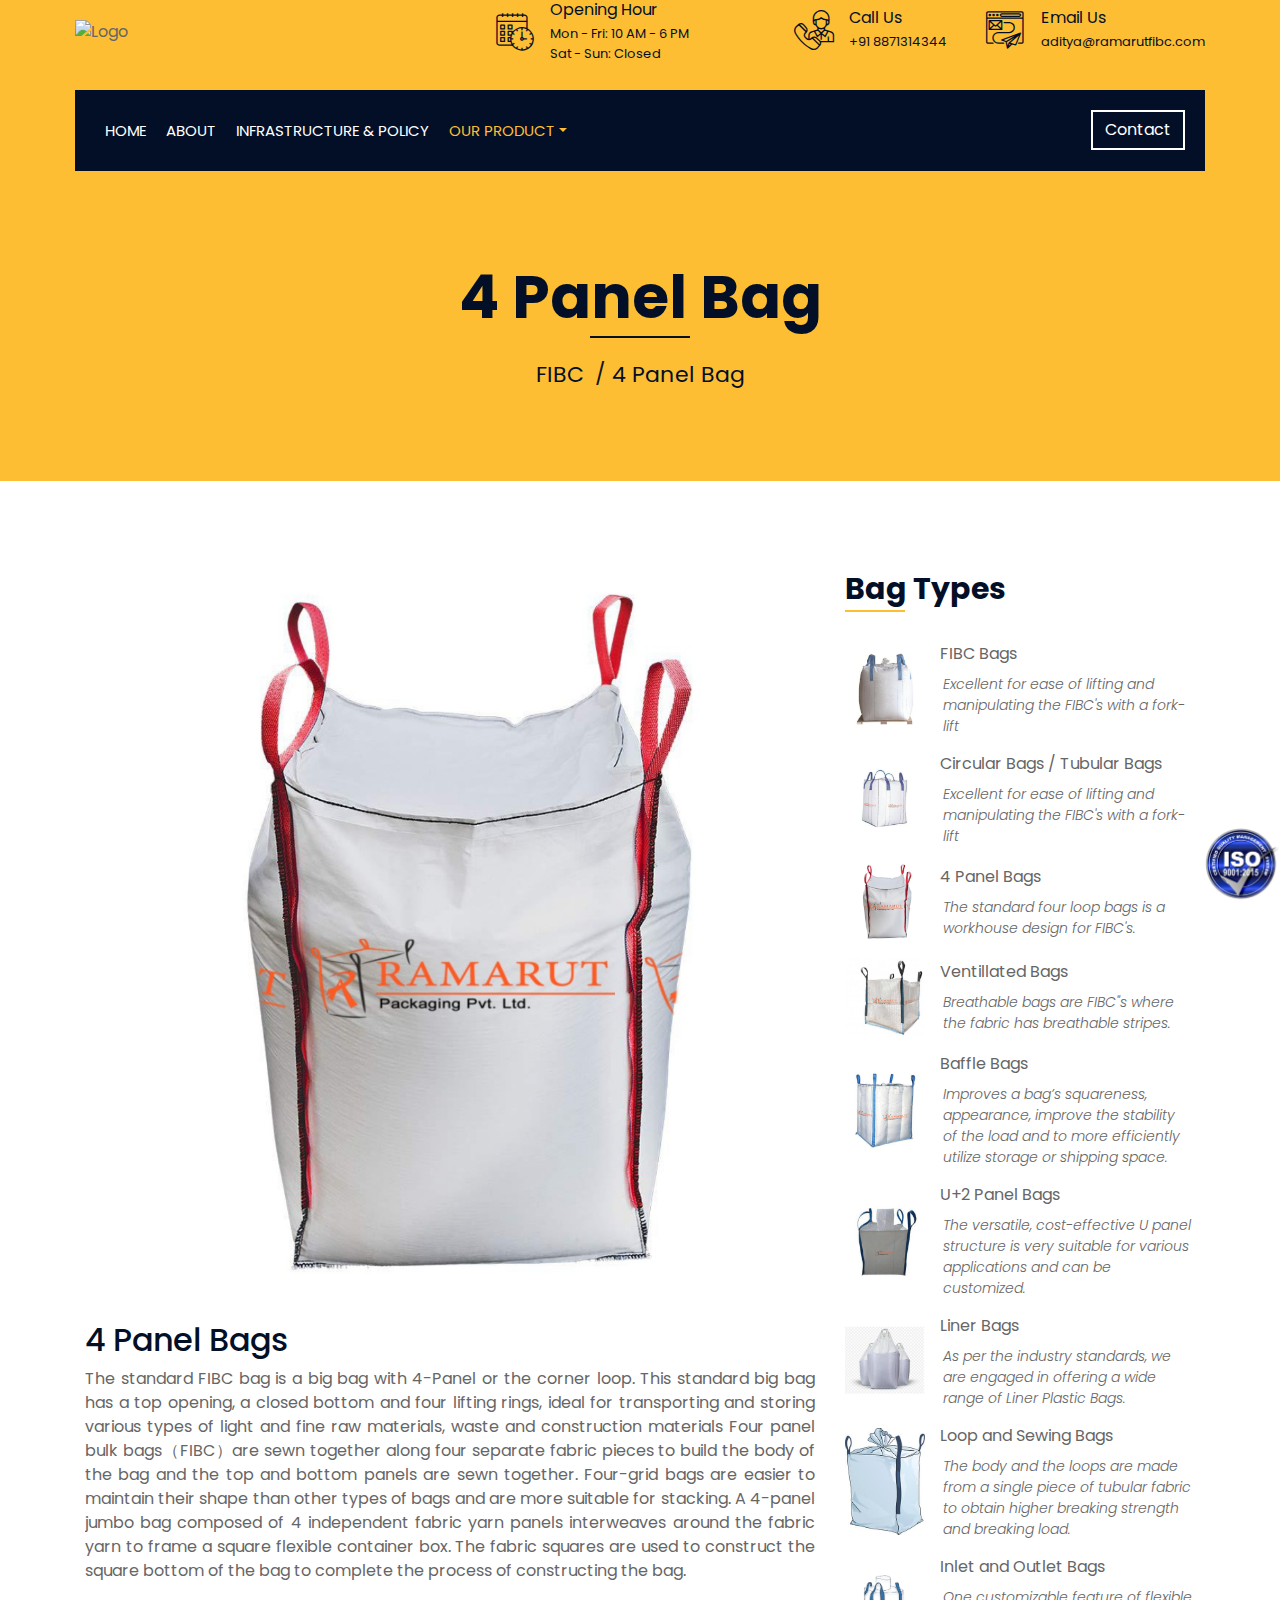
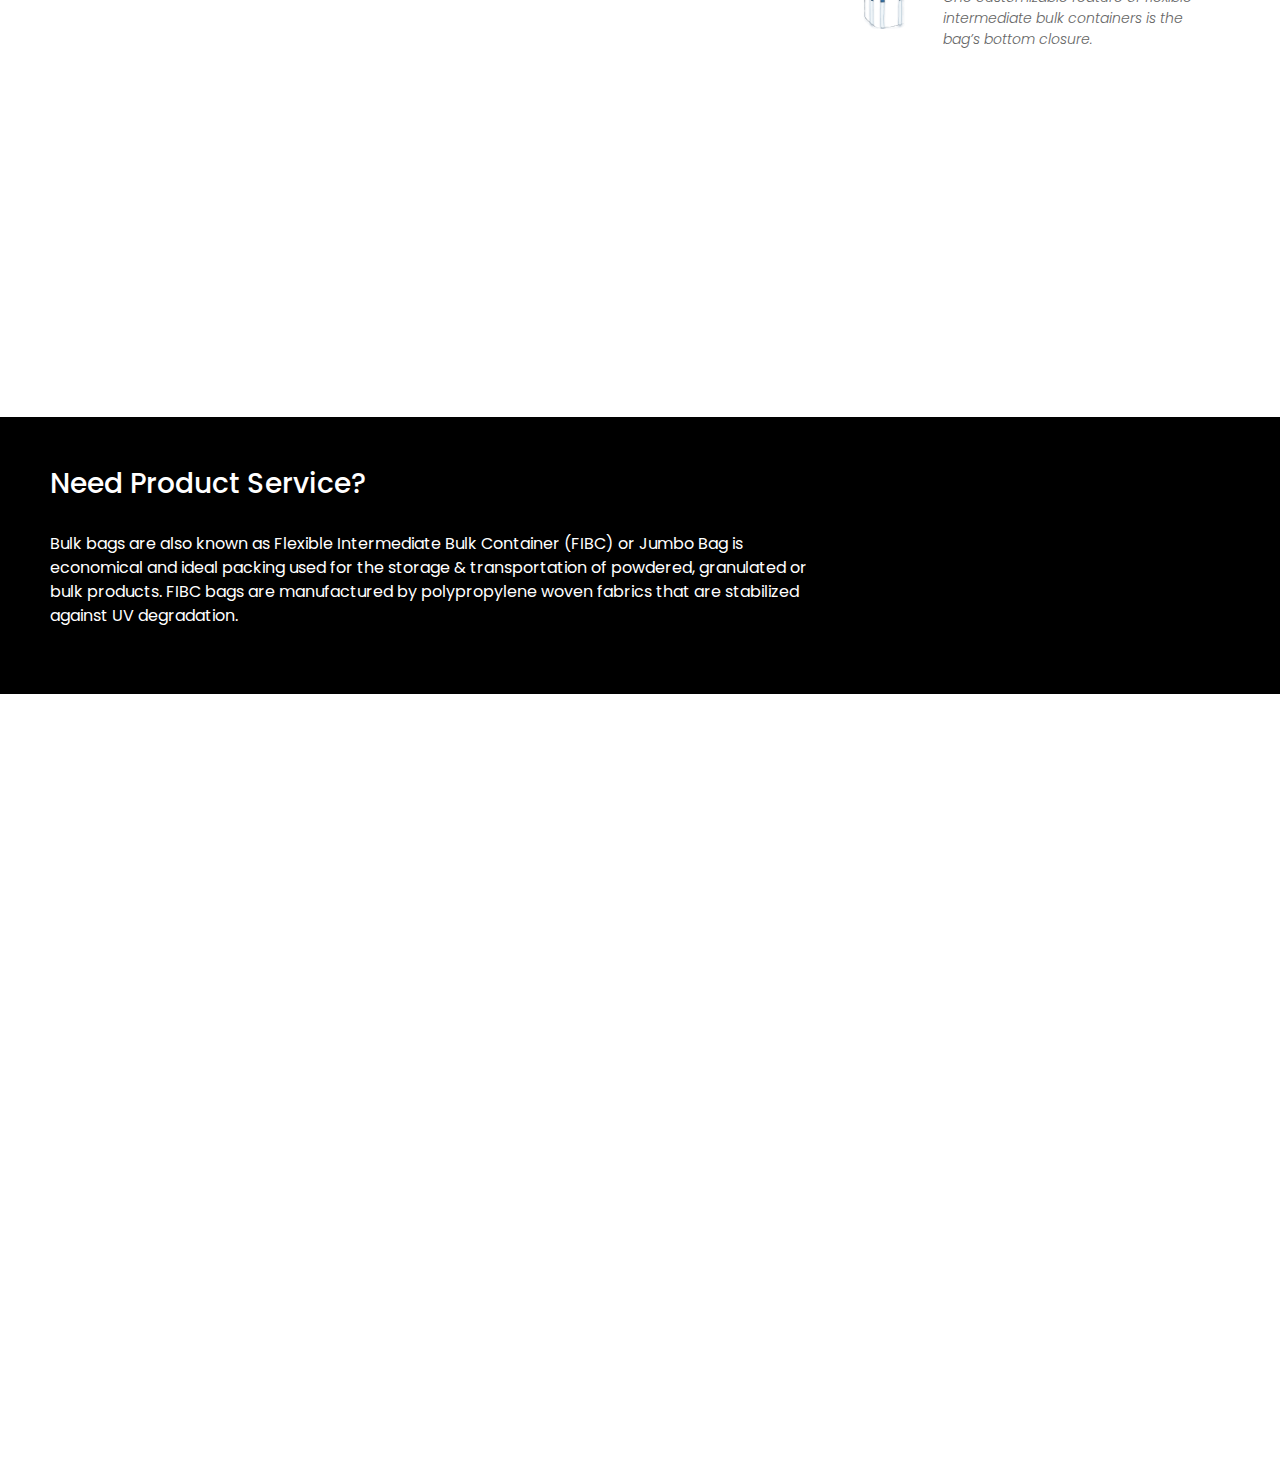
==== 4-panel.html @ 79f5f845 "ramarut" ====
<!DOCTYPE html>
<html lang="en">
    <head>
        <meta charset="utf-8">
        <title>Ramarut Packaging pvt. ltd. | Ventilated Bag</title>
        <meta content="width=device-width, initial-scale=1.0" name="viewport">
        <meta content="Construction Company Website Template" name="keywords">
        <meta content="Construction Company Website Template" name="description">

        <!-- Favicon -->
        <link href="img/favicon.ico" rel="icon">

        <!-- Google Font -->
        <link href="https://fonts.googleapis.com/css2?family=Poppins:wght@100;200;300;400;500;600;700;800;900&display=swap" rel="stylesheet">

        <!-- CSS Libraries -->
        <link href="https://stackpath.bootstrapcdn.com/bootstrap/4.4.1/css/bootstrap.min.css" rel="stylesheet">
        <link href="https://cdnjs.cloudflare.com/ajax/libs/font-awesome/5.10.0/css/all.min.css" rel="stylesheet">
        <link href="lib/flaticon/font/flaticon.css" rel="stylesheet"> 
        <link href="lib/animate/animate.min.css" rel="stylesheet">
        <link href="lib/owlcarousel/assets/owl.carousel.min.css" rel="stylesheet">
        <link href="lib/lightbox/css/lightbox.min.css" rel="stylesheet">
        <link href="lib/slick/slick.css" rel="stylesheet">
        <link href="lib/slick/slick-theme.css" rel="stylesheet">

        <!-- Template Stylesheet -->
        <link href="css/style.css" rel="stylesheet">
    </head>

    <body>
        <img src="img/iso-logo.png" width="75px" style=" position:fixed; bottom : 0px; right:0 ;z-index:111111;">
        
        <div class="wrapper">
            <!-- Top Bar Start -->
            <div class="top-bar">
                <div class="container-fluid">
                    <div class="row align-items-center">
                        <div class="col-lg-4 col-md-12">
                            <div class="logo">
                                <a href="index.html">
                                    <!-- <h1>Ramarut</h1> -->
                                    <img src="https://www.ramarutfibc.com/assets/img/logoR3_300x80.png" alt="Logo">
                                </a>
                            </div>
                        </div>
                        <div class="col-lg-8 col-md-7 d-none d-lg-block">
                            <div class="row">
                                <div class="col-4">
                                    <div class="top-bar-item">
                                        <div class="top-bar-icon">
                                            <i class="flaticon-calendar"></i>
                                        </div>
                                        <div class="top-bar-text">
                                            <h3>Opening Hour</h3>
                                            <p>Mon - Fri: 10 AM - 6 PM<br>
                                            Sat - Sun: Closed</p>
                                        </div>
                                    </div>
                                </div>
                                <div class="col-4">
                                    <div class="top-bar-item">
                                        <div class="top-bar-icon">
                                            <i class="flaticon-call"></i>
                                        </div>
                                        <div class="top-bar-text">
                                            <h3>Call Us</h3>
                                            <p> +91 8871314344</p>
                                        </div>
                                    </div>
                                </div>
                                <div class="col-4">
                                    <div class="top-bar-item">
                                        <div class="top-bar-icon">
                                            <i class="flaticon-send-mail"></i>
                                        </div>
                                        <div class="top-bar-text">
                                            <h3>Email Us</h3>
                                            <p> aditya@ramarutfibc.com</p>
                                        </div>
                                    </div>
                                </div>
                            </div>
                        </div>
                    </div>
                </div>
            </div>
            <!-- Top Bar End -->

            <!-- Nav Bar Start -->
            <div class="nav-bar">
                <div class="container-fluid">
                    <nav class="navbar navbar-expand-lg bg-dark navbar-dark">
                        <a href="#" class="navbar-brand">MENU</a>
                        <button type="button" class="navbar-toggler" data-toggle="collapse" data-target="#navbarCollapse">
                            <span class="navbar-toggler-icon"></span>
                        </button>

                        <div class="collapse navbar-collapse justify-content-between" id="navbarCollapse">
                            <div class="navbar-nav mr-auto">
                                <a href="index.html" class="nav-item nav-link">Home</a>
                                <a href="about.html" class="nav-item nav-link">About</a>
                                <a href="infra_policy.html" class="nav-item nav-link">Infrastructure & Policy</a>
                                <div class="nav-item dropdown">
                                    <a href="#" class="nav-link dropdown-toggle active" data-toggle="dropdown">Our Product</a>
                                    <div class="dropdown-menu">
                                        <a href="fibc.html" class="dropdown-item">Fibc</a>
                                        <a href="liner.html" class="dropdown-item">Liners</a>
                                        <a href="loop_sewing.html" class="dropdown-item">Loop & Sewing</a>
                                        <a href="inlet_outlet.html" class="dropdown-item">Inlet & Outlet</a>
                                    </div>
                                </div>
                                
                            </div>
                            <div class="ml-auto">
                                <a class="btn" href="contact.html">Contact</a>
                            </div>
                        </div>
                    </nav>
                </div>
            </div>
            <!-- Nav Bar End -->


            <!-- Page Header Start -->
            <div class="page-header">
                <div class="container">
                    <div class="row">
                        <div class="col-12">
                            <h2>4 Panel Bag</h2>
                        </div>
                        <div class="col-12">
                            <a href="fibc.html">FIBC</a>
                            <a href="4-panel.html">4 Panel Bag</a>
                        </div>
                    </div>
                </div>
            </div>
            <!-- Page Header End -->


            <!-- fibc Post Start-->
            <div class="fibc">
                <div class="container">
                    <div class="row">
                        <div class="col-lg-8">
                            <div class="fibc-content wow fadeInUp">
                                <img src="img/4-panel.jpg" />
                                <h2>4 Panel Bags</h2>
                                <p class="text-justify">
                                    The standard FIBC bag is a big bag with 4-Panel or the corner loop. This standard big bag has a top opening, a closed bottom and four lifting rings, ideal for transporting and storing various types of light and fine raw materials, waste and construction materials  Four panel bulk bags（FIBC）are sewn together along four separate fabric pieces to build the body of the bag and the top and bottom panels are sewn together. Four-grid bags are easier to maintain their shape than other types of bags and are more suitable for stacking.  A 4-panel jumbo bag composed of 4 independent fabric yarn panels interweaves around the fabric yarn to frame a square flexible container box. The fabric squares are used to construct the square bottom of the bag to complete the process of constructing the bag.
                                </p>
                                
                                
                            </div>
                            
                        </div>

                        <div class="col-lg-4">
                            <div class="sidebar">

                                <div class="sidebar-widget wow fadeInUp">
                                    <h2 class="widget-title">Bag Types</h2>
                                    <div class="recent-post">
                                        <div class="post-item">
                                            <div class="post-img">
                                                <img src="img/fibc-icon.jpg" />
                                            </div>
                                            <div class="post-text">
                                                <a href="fibc.html">FIBC Bags</a>
                                                <div class="post-meta">
                                                    <p>Excellent for ease of lifting and manipulating the FIBC's with a fork-lift</p>
                                                </div>
                                            </div>
                                        </div>
                                        <div class="post-item">
                                            <div class="post-img">
                                                <img src="img/circular.jpg" />
                                            </div>
                                            <div class="post-text">
                                                <a href="circular.html">Circular Bags / Tubular Bags</a>
                                                <div class="post-meta">
                                                    <p>Excellent for ease of lifting and manipulating the FIBC's with a fork-lift</p>
                                                </div>
                                            </div>
                                        </div>
                                        <div class="post-item">
                                            <div class="post-img">
                                                <img src="img/4-panel.jpg" />
                                            </div>
                                            <div class="post-text">
                                                <a href="4-panel.html">4 Panel Bags</a>
                                                <div class="post-meta">
                                                    <p>The standard four loop bags is a workhouse design for FIBC's.</p>
                                                </div>
                                            </div>
                                        </div>
                                        <div class="post-item">
                                            <div class="post-img">
                                                <img src="img/ventilated.jpg" />
                                            </div>
                                            <div class="post-text">
                                                <a href="ventilated.html">Ventillated Bags</a>
                                                <div class="post-meta">
                                                    <p>Breathable bags are FIBC"s where the fabric has breathable stripes.</p>
                                                </div>
                                            </div>
                                        </div>
                                        <div class="post-item">
                                            <div class="post-img">
                                                <img src="img/baffle.jpg" />
                                            </div>
                                            <div class="post-text">
                                                <a href="baffle.html">Baffle Bags</a>
                                                <div class="post-meta">
                                                    <p>Improves a bag’s squareness, appearance, improve the stability of the load and to more efficiently utilize storage or shipping space.</p>
                                                </div>
                                            </div>
                                        </div>
                                        
                                        <div class="post-item">
                                            <div class="post-img">
                                                <img src="img/u+2-panel.jpg" />
                                            </div>
                                            <div class="post-text">
                                                <a href="u+2panel.html">U+2 Panel Bags</a>
                                                <div class="post-meta">
                                                    <p>The versatile, cost-effective U panel structure is very suitable for various applications and can be customized. </p>
                                                </div>
                                            </div>
                                        </div>
                                        <div class="post-item">
                                            <div class="post-img">
                                                <img src="img/liner-icon.jpeg" />
                                            </div>
                                            <div class="post-text">
                                                <a href="liner.html">Liner Bags</a>
                                                <div class="post-meta">
                                                    <p>As per the industry standards, we are engaged in offering a wide range of Liner Plastic Bags. </p>
                                                </div>
                                            </div>
                                        </div>
                                        <div class="post-item">
                                            <div class="post-img">
                                                <img src="img/loop-icon.jpeg" />
                                            </div>
                                            <div class="post-text">
                                                <a href="loop_sewing.html">Loop and Sewing Bags</a>
                                                <div class="post-meta">
                                                    <p>The body and the loops are made from a single piece of tubular fabric to obtain higher breaking strength and breaking load. </p>
                                                </div>
                                            </div>
                                        </div>
                                        <div class="post-item">
                                            <div class="post-img">
                                                <img src="img/inlet-icon.png" />
                                            </div>
                                            <div class="post-text">
                                                <a href="inlet_outlet.html">Inlet and Outlet Bags</a>
                                                <div class="post-meta">
                                                    <p>One customizable feature of flexible intermediate bulk containers is the bag’s bottom closure. </p>
                                                </div>
                                            </div>
                                        </div>
                                    </div>
                                </div>

                                <div class="sidebar-widget wow fadeInUp">
                                    <div class="image-widget">
                                        <a href="#"><img src="img/fibc.png" alt="Image"></a>
                                    </div>
                                </div>
                
                            </div>
                        </div>
                    </div>
                </div>
            </div>
            <!-- fibc Post End-->   

            <!--Help Start-->
            <div class="container-fluid help">
                <div class="row">
                    <div class="col-md-8">
                        <h3 class="text-white">Need Product Service?</h3><br>
                        <p class="text-white">Bulk bags are also known as Flexible Intermediate Bulk Container (FIBC) or Jumbo Bag is economical and ideal packing used for the storage & transportation of powdered, granulated or bulk products. FIBC bags are manufactured by polypropylene woven fabrics that are stabilized against UV degradation.</p>
                    </div>
                    <!--col-8 end-->
                </div>
                    
            </div>  
            <!--Help end--> 


            <!-- Footer Start -->
            <div class="footer wow fadeIn" data-wow-delay="0.3s">
                <div class="row">
                    <div class="col-md-4">
                        <a href="index.html"><img src="img/footer_logo.png"></a>
                    </div>
                    <div class="col-md-4 section-header text-center">
                        <p>THINK PACKAGING,THINK RAMARUT.!!</p>
                    </div>
                    <div class="col-md-4">
                        <img src="img/makeinindia.png" width="100%" height="100%">
                    </div>
                </div>
                <!--row end-->

                <br><br>
                <div class="container">

                    <div class="row">
                        <div class="col-md-6 col-lg-3">
                            <div class="footer-contact">
                                <h2>Office Contact</h2>
                                <p><i class="fa fa-map-marker-alt"></i>222 Lotus Garden Colony Near Bharat Petrol Pump, Tejaji Nagar, Khandwa Road, Indore. Pin No- 452020</p>
                                <p><i class="fa fa-phone-alt"></i>+91 88713143440</p>
                                <p><i class="fa fa-envelope"></i>aditya@ramarutfibc.com</p>
                                <div class="footer-social">
                                    <a href=""><i class="fab fa-twitter"></i></a>
                                    <a href=""><i class="fab fa-facebook-f"></i></a>
                                    <a href=""><i class="fab fa-youtube"></i></a>
                                    <a href=""><i class="fab fa-instagram"></i></a>
                                    <a href=""><i class="fab fa-linkedin-in"></i></a>
                                </div>
                            </div>
                        </div>
                        <div class="col-md-6 col-lg-3">
                            <div class="footer-link">
                                <h2>Products</h2>
                                <a href="fibc.html">FIBC</a>
                                <a href="liner.html">Liners</a>
                                <a href="loop_sewing.html">Loop and Sewing</a>
                                <a href="inlet_outlet.html">Inlet and Outlet</a>
                            </div>
                        </div>
                        <div class="col-md-6 col-lg-3">
                            <div class="footer-link">
                                <h2>Useful Pages</h2>
                                <a href="index.html">Home</a>
                                <a href="about.html">About Us</a>
                                <a href="infra_policy.html">Infrastructure and Policy</a>
                                <a href="contact.html">Contact Us</a>
                                <a href="#">Our Products</a>
                                
                            </div>
                        </div>
                        <div class="col-md-6 col-lg-3">
                            <div class="newsletter">
                                <h2>Location</h2>
                                <iframe src="https://www.google.com/maps/embed?pb=!1m18!1m12!1m3!1d3682.6319402001495!2d75.88674501399862!3d22.63021553655865!2m3!1f0!2f0!3f0!3m2!1i1024!2i768!4f13.1!3m3!1m2!1s0x3962fb9d14f04561%3A0x1553cf228395ab7f!2sRAMARUT%20PACKAGING%20PRIVATE%20LIMITED!5e0!3m2!1sen!2sin!4v1625393263128!5m2!1sen!2sin"  style="border:0;" allowfullscreen="" loading="lazy"></iframe>
                                <div class="form">
                                    <input class="form-control" placeholder="Email here">
                                    <button class="btn" >Submit</button>
                                </div>
                            </div>
                        </div>
                    </div>
                </div>
                <div class="container footer-menu">
                    <div class="f-menu">
                        <a href="infra_policy.html">Privacy policy</a>
                        <a href="contact.html">Help</a>
                    </div>
                </div>
                <div class="container copyright">
                    <div class="row">
                        <div class="col-md-6">
                            <p>&copy; <a href="#">Ramarut Packaging Pvt. Ltd.</a>, All Right Reserved.</p>
                        </div>
                        <div class="col-md-6">
                            <p>Designed By <a href="https://www.accordify.co.in/">Accordify Websol Private Limited</a></p>
                        </div>
                    </div>
                </div>
            </div>
            <!-- Footer End -->

            <a href="#" class="back-to-top"><i class="fa fa-chevron-up"></i></a>
        </div>

        <!-- JavaScript Libraries -->
        <script src="https://code.jquery.com/jquery-3.4.1.min.js"></script>
        <script src="https://stackpath.bootstrapcdn.com/bootstrap/4.4.1/js/bootstrap.bundle.min.js"></script>
        <script src="lib/easing/easing.min.js"></script>
        <script src="lib/wow/wow.min.js"></script>
        <script src="lib/owlcarousel/owl.carousel.min.js"></script>
        <script src="lib/isotope/isotope.pkgd.min.js"></script>
        <script src="lib/lightbox/js/lightbox.min.js"></script>
        <script src="lib/waypoints/waypoints.min.js"></script>
        <script src="lib/counterup/counterup.min.js"></script>
        <script src="lib/slick/slick.min.js"></script>

        <!-- Template Javascript -->
        <script src="js/main.js"></script>
    </body>
</html>
---- lib/flaticon/font/flaticon.css ----
/*
  	Flaticon icon font: Flaticon
  	Creation date: 23/08/2020 07:24
  	*/

@font-face {
  font-family: "Flaticon";
  src: url("./Flaticon.eot");
  src: url("./Flaticon.eot?#iefix") format("embedded-opentype"),
       url("./Flaticon.woff2") format("woff2"),
       url("./Flaticon.woff") format("woff"),
       url("./Flaticon.ttf") format("truetype"),
       url("./Flaticon.svg#Flaticon") format("svg");
  font-weight: normal;
  font-style: normal;
}

@media screen and (-webkit-min-device-pixel-ratio:0) {
  @font-face {
    font-family: "Flaticon";
    src: url("./Flaticon.svg#Flaticon") format("svg");
  }
}

[class^="flaticon-"]:before, [class*=" flaticon-"]:before,
[class^="flaticon-"]:after, [class*=" flaticon-"]:after {   
  font-family: Flaticon;
        font-size: 20px;
font-style: normal;
margin-left: 20px;
}

.flaticon-concrete:before { content: "\f100"; }
.flaticon-worker:before { content: "\f101"; }
.flaticon-measure:before { content: "\f102"; }
.flaticon-building:before { content: "\f103"; }
.flaticon-brush:before { content: "\f104"; }
.flaticon-crane:before { content: "\f105"; }
.flaticon-call:before { content: "\f106"; }
.flaticon-calendar:before { content: "\f107"; }
.flaticon-send-mail:before { content: "\f108"; }
.flaticon-address:before { content: "\f109"; }
---- css/style.css ----
/*******************************/
/********* General CSS *********/
/*******************************/
body {
    color: #666666;
    background: #dddddd;
    font-family: 'Poppins', sans-serif;
    font-weight: 400;
}

h1,
h2, 
h3, 
h4,
h5, 
h6 {
    color: #030f27;
}

a {
    color: #666666;
    transition: .3s;
}

a:hover,
a:active,
a:focus {
    color: #fdbe33;
    outline: none;
    text-decoration: none;
}

.btn:focus {
    box-shadow: none;
}

.wrapper {
    position: relative;
    width: 100%;
    max-width: 1366px;
    margin: 0 auto;
    background: #ffffff;
}

.back-to-top {
    position: fixed;
    display: none;
    background: #fdbe33;
    color: #121518;
    width: 44px;
    height: 44px;
    text-align: center;
    line-height: 1;
    font-size: 22px;
    right: 15px;
    bottom: 15px;
    transition: background 0.5s;
    z-index: 9;
}

.back-to-top:hover {
    color: #fdbe33;
    background: #121518;
}

.back-to-top i {
    padding-top: 10px;
}

.btn {
    transition: .3s;
}


/**********************************/
/********** Top Bar CSS ***********/
/**********************************/
.top-bar {
    position: relative;
    height: 90px;
    background: #fdbe33;

}

.top-bar .logo {
    padding: 15px 0;
    text-align: left;
    overflow: hidden;
}

.top-bar .logo h1 {
    margin: 0;
    color: #030f27;
    font-size: 60px;
    line-height: 60px;
    font-weight: 700;
}

.top-bar .logo img {
    max-width: 100%;
    max-height: 60px;
}

.top-bar .top-bar-item {
    display: flex;
    align-items: center;
    justify-content: flex-end;
}

.top-bar .top-bar-icon {
    width: 40px;
    display: flex;
    align-items: center;
    justify-content: center;
}

.top-bar .top-bar-icon [class^="flaticon-"]::before {
    margin: 0;
    color: #030f27;
    font-size: 40px;
}

.top-bar .top-bar-text {
    padding-left: 15px;
}

.top-bar .top-bar-text h3 {
    margin: 0 0 5px 0;
    color: #030f27;
    font-size: 16px;
    font-weight: 400;
}

.top-bar .top-bar-text p {
    margin: 0;
    color: #030f27;
    font-size: 13px;
    font-weight: 400;
}

@media (min-width: 992px) {
    .top-bar {
        padding: 0 60px;
    }
}

@media (max-width: 991.98px) {
    .top-bar .logo {
        text-align: center;
    }
}


/**********************************/
/*********** Nav Bar CSS **********/
/**********************************/
.nav-bar {
    position: relative;
    background: #fdbe33;
    transition: .3s;
}

.nav-bar .container-fluid {
    padding: 0;
}

.nav-bar.nav-sticky {
    position: fixed;
    top: 0;
    width: 100%;
    max-width: 1366px;
    box-shadow: 0 2px 5px rgba(0, 0, 0, .3);
    z-index: 999;
}

.nav-bar .navbar {
    height: 100%;
    background: #030f27 !important;
}

.navbar-dark .navbar-nav .nav-link,
.navbar-dark .navbar-nav .nav-link:focus,
.navbar-dark .navbar-nav .nav-link:hover,
.navbar-dark .navbar-nav .nav-link.active {
    padding: 10px 10px 8px 10px;
    color: #ffffff;
}

.navbar-dark .navbar-nav .nav-link:hover,
.navbar-dark .navbar-nav .nav-link.active {
    color: #fdbe33;
    transition: none;
}

.nav-bar .dropdown-menu {
    margin-top: 0;
    border: 0;
    border-radius: 0;
    background: #f8f9fa;
}

.nav-bar .btn {
    color: #ffffff;
    border: 2px solid #ffffff;
    border-radius: 0;
}

.nav-bar .btn:hover {
    color: #030f27;
    background: #fdbe33;
    border-color: #fdbe33;
}

@media (min-width: 992px) {
    .nav-bar {
        padding: 0 75px;
    }
    
    .nav-bar.nav-sticky {
        padding: 0;
    }
    
    .nav-bar .navbar {
        padding: 20px;
    }
    
    .nav-bar .navbar-brand {
        display: none;
    }
    
    .nav-bar a.nav-link {
        padding: 8px 15px;
        font-size: 15px;
        text-transform: uppercase;
    }
}

@media (max-width: 991.98px) {
    .nav-bar .navbar {
        padding: 15px;
    }
    
    .nav-bar a.nav-link {
        padding: 5px;
    }
    
    .nav-bar .dropdown-menu {
        box-shadow: none;
    }
    
    .nav-bar .btn {
        display: none;
    }
}


/*******************************/
/******** Carousel CSS *********/
/*******************************/
.carousel {
    position: relative;
    width: 100%;
    height: calc(100vh - 170px);
    min-height: 400px;
    margin: 0 auto;
    text-align: center;
    overflow: hidden;
}

.carousel .carousel-inner,
.carousel .carousel-item {
    position: relative;
    width: 100%;
    height: 100%;
}

.carousel .carousel-item img {
    width: 100%;
    height: 100%;
    object-fit: cover;
}

.carousel .carousel-item::after {
    position: absolute;
    content: "";
    width: 100%;
    height: 100%;
    top: 0;
    left: 0;
    background: rgba(0, 0, 0, .3);
    z-index: 1;
}

.carousel .carousel-caption {
    position: absolute;
    top: 0;
    bottom: 0;
    display: flex;
    align-items: center;
    justify-content: center;
    flex-direction: column;
    height: calc(100vh - 170px);
    min-height: 400px;
}

.carousel .carousel-caption p {
    color: #ffffff;
    font-size: 30px;
    margin-bottom: 15px;
    letter-spacing: 1px;
}

.carousel .carousel-caption h1 {
    color: #ffffff;
    font-size: 60px;
    font-weight: 700;
    margin-bottom: 35px;
}

.carousel .carousel-caption .btn {
    padding: 15px 35px;
    font-size: 18px;
    font-weight: 500;
    letter-spacing: 1px;
    text-transform: uppercase;
    color: #ffffff;
    background: transparent;
    border: 2px solid #ffffff;
    border-radius: 0;
    transition: .3s;
}

.carousel .carousel-caption .btn:hover {
    color: #030f27;
    background: #fdbe33;
    border-color: #fdbe33;
}

@media (max-width: 767.98px) {
    .carousel .carousel-caption h1 {
        font-size: 40px;
        font-weight: 700;
    }
    
    .carousel .carousel-caption p {
        font-size: 20px;
    }
    
    .carousel .carousel-caption .btn {
        padding: 12px 30px;
        font-size: 18px;
        font-weight: 500;
        letter-spacing: 0;
    }
}

@media (max-width: 575.98px) {
    .carousel .carousel-caption h1 {
        font-size: 30px;
        font-weight: 500;
    }
    
    .carousel .carousel-caption p {
        font-size: 16px;
    }
    
    .carousel .carousel-caption .btn {
        padding: 10px 25px;
        font-size: 16px;
        font-weight: 400;
        letter-spacing: 0;
    }
}

.carousel .animated {
    -webkit-animation-duration: 1.5s;
    animation-duration: 1.5s;
}


/*******************************/
/******* Page Header CSS *******/
/*******************************/
.page-header {
    position: relative;
    margin-bottom: 45px;
    padding: 90px 0;
    text-align: center;
    background: #fdbe33;
}

.page-header h2 {
    position: relative;
    color: #030f27;
    font-size: 60px;
    font-weight: 700;
    margin-bottom: 20px;
    padding-bottom: 5px;
}

.page-header h2::after {
    position: absolute;
    content: "";
    width: 100px;
    height: 2px;
    left: calc(50% - 50px);
    bottom: 0;
    background: #030f27;
}

.page-header a {
    position: relative;
    padding: 0 12px;
    font-size: 22px;
    color: #030f27;
}

.page-header a:hover {
    color: #ffffff;
}

.page-header a::after {
    position: absolute;
    content: "/";
    width: 8px;
    height: 8px;
    top: -2px;
    right: -7px;
    text-align: center;
    color: #121518;
}

.page-header a:last-child::after {
    display: none;
}

@media (max-width: 991.98px) {
    .page-header {
        padding: 60px 0;
    }
    
    .page-header h2 {
        font-size: 45px;
    }
    
    .page-header a {
        font-size: 20px;
    }
}

@media (max-width: 767.98px) {
    .page-header {
        padding: 45px 0;
    }
    
    .page-header h2 {
        font-size: 35px;
    }
    
    .page-header a {
        font-size: 18px;
    }
}


/*******************************/
/******* Section Header ********/
/*******************************/
.section-header {
    position: relative;
    width: 100%;
    margin-bottom: 45px;
}

.section-header p {
    color: #fdbe33;
    font-size: 25px;
    font-weight: 600;
    margin-bottom: 5px;
}

.section-header h2 {
    margin: 0;
    position: relative;
    font-size: 50px;
    font-weight: 700;
}

@media (max-width: 767.98px) {
    .section-header h2 {
        font-size: 30px;
    }
}


/*******************************/
/********* Feature CSS *********/
/*******************************/
.feature {
    position: relative;
    margin-bottom: 45px;
}

.feature .col-md-12 {
    background: #030f27;
}
    
.feature .col-md-12:nth-child(2n) {
    color: #030f27;
    background: #fdbe33;
}

.feature .feature-item {
    min-height: 250px;
    padding: 30px;
    display: flex;
    align-items: center;
    justify-content: flex-start;
}

.feature .feature-icon {
    position: relative;
    width: 60px;
    display: flex;
    align-items: center;
    justify-content: center;
}

.feature .feature-icon::before {
    position: absolute;
    content: "";
    width: 80px;
    height: 80px;
    top: -20px;
    left: -10px;
    border: 2px dotted #ffffff;
    border-radius: 60px;
    z-index: 1;
}

.feature .feature-icon::after {
    position: absolute;
    content: "";
    width: 79px;
    height: 79px;
    top: -18px;
    left: -9px;
    background: #030f27;
    border-radius: 60px;
    z-index: 2;
}

.feature .col-md-12:nth-child(2n) .feature-icon::after {
    background: #fdbe33;
}

.feature .feature-icon [class^="flaticon-"]::before {
    position: relative;
    margin: 0;
    color: #fdbe33;
    font-size: 60px;
    line-height: 60px;
    z-index: 3;
}

.feature .feature-text {
    padding-left: 30px;
}

.feature .feature-text h3 {
    margin: 0 0 10px 0;
    color: #fdbe33;
    font-size: 25px;
    font-weight: 600;
}

.feature .feature-text p {
    margin: 0;
    color: #fdbe33;
    font-size: 18px;
    font-weight: 400;
}

.feature .col-md-12:nth-child(2n) [class^="flaticon-"]::before,
.feature .col-md-12:nth-child(2n) h3,
.feature .col-md-12:nth-child(2n) p {
    color: #030f27;
}


/*******************************/
/********** About CSS **********/
/*******************************/
.about {
    position: relative;
    width: 100%;
    padding: 45px 0;
}

.about .section-header {
    margin-bottom: 30px;
}

.about .about-img {
    position: relative;
    height: 100%;
}

.about .about-img img {
    width: 100%;
    height: 100%;
    object-fit: cover;
}

.about .about-text p {
    font-size: 16px;
}

.about .about-text a.btn {
    position: relative;
    margin-top: 15px;
    padding: 15px 35px;
    font-size: 16px;
    font-weight: 500;
    letter-spacing: 1px;
    color: #030f27;
    border-radius: 0;
    background: #fdbe33;
    transition: .3s;
}

.about .about-text a.btn:hover {
    color: #fdbe33;
    background: #030f27;
}
.heads{
    font-weight: bold;
}

@media (max-width: 767.98px) {
    .about .about-img {
        margin-bottom: 30px;
        height: auto;
    }
}


/*******************************/
/********** Fact CSS ***********/
/*******************************/
.fact {
    position: relative;
    width: 100%;
    padding: 45px 0;
}

.fact .col-6 {
    display: flex;
    align-items: flex-start;
}

.fact .fact-icon {
    position: relative;
    margin: 7px 15px 0 15px;
    width: 60px;
    display: flex;
    align-items: center;
    justify-content: center;
}

.fact .fact-icon [class^="flaticon-"]::before {
    margin: 0;
    font-size: 60px;
    line-height: 60px;
    background-image: linear-gradient(#ffffff, #fdbe33);
    -webkit-background-clip: text;
    -webkit-text-fill-color: transparent;
}

.fact .fact-right .fact-icon [class^="flaticon-"]::before {
    background-image: linear-gradient(#ffffff, #030f27);
}

.fact .fact-left,
.fact .fact-right {
    padding-top: 60px;
    padding-bottom: 60px;
}

.fact .fact-text h2 {
    font-size: 35px;
    font-weight: 700;
}

.fact .fact-text p {
    margin: 0;
    font-size: 16px;
    font-weight: 600;
    text-transform: uppercase;
}

.fact .fact-left {
    color: #fdbe33;
    background: #030f27;
}

.fact .fact-right {
    color: #030f27;
    background: #fdbe33;
}

.fact .fact-left h2 {
    color: #fdbe33;
}


/*******************************/
/********* Service CSS *********/
/*******************************/
.service {
    position: relative;
    width: 100%;
    padding: 45px 0 15px 0;
}

.service .service-item {
    position: relative;
    width: 100%;
    text-align: center;
    margin-bottom: 30px;
}

.service .service-img {
    position: relative;
    overflow: hidden;
}

.service .service-img img {
    width: 100%;
}

.service .service-overlay {
    position: absolute;
    width: 100%;
    height: 100%;
    top: 0;
    left: 0;
    padding: 30px;
    display: flex;
    align-items: center;
    justify-content: center;
    background: rgba(3, 15, 39, .7);
    transition: .5s;
    opacity: 0;
}

.service .service-item:hover .service-overlay {
    opacity: 1;
}

.service .service-overlay p {
    margin: 0;
    color: #ffffff;
}

.service .service-text {
    display: flex;
    align-items: center;
    height: 60px;
    background: #030f27;
    overflow: hidden;
    white-space: nowrap;
    text-overflow: ellipsis;
}

.service .service-text h3 {
    margin: 0;
    padding: 0 15px 0 25px;
    width: calc(100% - 60px);
    font-size: 20px;
    font-weight: 700;
    color: #fdbe33;
    text-align: left;
    overflow: hidden;
    white-space: nowrap;
    text-overflow: ellipsis;
}

.service .service-item a.btn {
    width: 60px;
    height: 60px;
    padding: 3px 0 0 3px;
    display: flex;
    align-items: center;
    justify-content: center;
    font-size: 60px;
    line-height: 60px;
    font-weight: 100;
    color: #030f27;
    background: #fdbe33;
    border-radius: 0;
    transition: .3s;
}

.service .service-item:hover a.btn {
    color: #ffffff;
}


/*******************************/
/********** Video CSS **********/
/*******************************/
.video {
    position: relative;
    margin: 45px 0;
    height: 100%;
    min-height: 500px;
    background: linear-gradient(rgba(3, 15, 39, .9), rgba(3, 15, 39, .9)), url(../img/carousel-1.jpg);
    background-attachment: fixed;
    background-position: center;
    background-repeat: no-repeat;
    background-size: cover;
}

.video .btn-play {
    position: absolute;
    z-index: 1;
    top: 50%;
    left: 50%;
    transform: translateX(-50%) translateY(-50%);
    box-sizing: content-box;
    display: block;
    width: 32px;
    height: 44px;
    border-radius: 50%;
    border: none;
    outline: none;
    padding: 18px 20px 18px 28px;
}

.video .btn-play:before {
    content: "";
    position: absolute;
    z-index: 0;
    left: 50%;
    top: 50%;
    transform: translateX(-50%) translateY(-50%);
    display: block;
    width: 100px;
    height: 100px;
    background: #fdbe33;
    border-radius: 50%;
    animation: pulse-border 1500ms ease-out infinite;
}

.video .btn-play:after {
    content: "";
    position: absolute;
    z-index: 1;
    left: 50%;
    top: 50%;
    transform: translateX(-50%) translateY(-50%);
    display: block;
    width: 100px;
    height: 100px;
    background: #fdbe33;
    border-radius: 50%;
    transition: all 200ms;
}

.video .btn-play:hover:after {
    background-color: darken(#fdbe33, 10%);
}

.video .btn-play img {
    position: relative;
    z-index: 3;
    max-width: 100%;
    width: auto;
    height: auto;
}

.video .btn-play span {
    display: block;
    position: relative;
    z-index: 3;
    width: 0;
    height: 0;
    border-left: 32px solid #030f27;
    border-top: 22px solid transparent;
    border-bottom: 22px solid transparent;
}

@keyframes pulse-border {
  0% {
    transform: translateX(-50%) translateY(-50%) translateZ(0) scale(1);
    opacity: 1;
  }
  100% {
    transform: translateX(-50%) translateY(-50%) translateZ(0) scale(1.5);
    opacity: 0;
  }
}

#videoModal .modal-dialog {
    position: relative;
    max-width: 800px;
    margin: 60px auto 0 auto;
}

#videoModal .modal-body {
    position: relative;
    padding: 0px;
}

#videoModal .close {
    position: absolute;
    width: 30px;
    height: 30px;
    right: 0px;
    top: -30px;
    z-index: 999;
    font-size: 30px;
    font-weight: normal;
    color: #ffffff;
    background: #000000;
    opacity: 1;
}


/*******************************/
/*********** Certificate CSS **********/
/*******************************/
.certificate {
    position: relative;
    width: 100%;
    padding: 45px 0 15px 0;
}

.certificate .certificate-item {
    position: relative;
    overflow: hidden;
}
@media(max-width: 600px){
   .certificate .certificate-item {
    position: relative;
    margin-bottom: 40px;
    overflow: hidden;
} 
}
.certificate .certificate-img {
    position: relative;
}

.certificate .certificate-img img {
    width: 100%;
}

.certificate .certificate-text {
    position: relative;
    padding: 25px 15px;
    text-align: center;
    background: #030f27;
    transition: .5s;
}

.certificate .certificate-text h2 {
    font-size: 20px;
    font-weight: 600;
    color: #fdbe33;
    transition: .5s;
}

.certificate .certificate-text p {
    margin: 0;
    color: #ffffff;
}

.certificate .certificate-item:hover .certificate-text {
    background: #fdbe33;
}

.certificate .certificate-item:hover .certificate-text h2 {
    color: #030f27;
    letter-spacing: 1px;
}

.certificate .certificate-social {
    position: absolute;
    width: 100px;
    top: 0;
    left: -50px;
    display: flex;
    flex-direction: column;
    font-size: 0;
}

.certificate .certificate-social a {
    position: relative;
    left: 0;
    width: 50px;
    height: 50px;
    display: flex;
    align-items: center;
    justify-content: center;
    font-size: 18px;
    color: #ffffff;
}

.certificate .certificate-item:hover .certificate-social a:first-child {
    background: #00acee;
    left: 50px;
    transition: .3s 0s;
}

.certificate .certificate-item:hover .certificate-social a:nth-child(2) {
    background: #3b5998;
    left: 50px;
    transition: .3s .1s;
}

.certificate .certificate-item:hover .certificate-social a:nth-child(3) {
    background: #0e76a8;
    left: 50px;
    transition: .3s .2s;
}

.certificate .certificate-item:hover .certificate-social a:nth-child(4) {
    background: #3f729b;
    left: 50px;
    transition: .3s .3s;
}





/*******************************/
/******* Product Slider CSS *******/
/*******************************/
.product {
    position: relative;
    margin: 45px 0;
    padding: 90px 0;
    text-align: center;
    background: linear-gradient(rgba(3, 15, 39, .9), rgba(3, 15, 39, .9)), url(../img/carousel-1.jpg);
    background-attachment: fixed;
    background-position: center;
    background-repeat: no-repeat;
    background-size: cover;
}

.product .container {
    max-width: 760px;
}

.about-page .product {
    padding-bottom: 90px;
}

.product .product-slider-nav {
    position: relative;
    width: 300px;
    margin: 0 auto;
}

.product .product-slider-nav .slick-slide {
    position: relative;
    opacity: 0;
    transition: .5s;
}

.product .product-slider-nav .slick-active {
    opacity: 1;
    transform: scale(1.3);
}

.product .product-slider-nav .slick-center {
    transform: scale(1.8);
    z-index: 1;
}

.product .product-slider-nav .slick-slide img {
    position: relative;
    display: block;
    margin-top: 37px;
    width: 100%;
    height: auto;
    border-radius: 100px;
}

.product .product-slider {
    position: relative;
    margin-top: 15px;
    padding-top: 50px;
}

.product .product-slider::before {
    position: absolute;
    content: "";
    width: 60px;
    height: 50px;
    top: 0;
    left: calc(50% - 30px);
    background: url(../img/quote.png) top center no-repeat;
}

.product .product-slider h3 {
    color: #fdbe33;
    font-size: 22px;
    font-weight: 700;
}

.product .product-slider h4 {
    font-size: 14px;
    font-weight: 300;
    color: #ffffff;
    font-style: italic;
    margin-bottom: 10px;
}

.product .product-slider p {
    color: #ffffff;
    font-size: 16px;
    font-weight: 300;
    margin: 0;
}


/*******************************/
/*********** Blog CSS **********/
/*******************************/
.blog {
    position: relative;
    width: 100%;
    padding: 45px 0 15px 0;
}

.blog .blog-item {
    position: relative;
    width: 100%;
    text-align: center;
    margin-bottom: 30px;
}

.blog .blog-img {
    position: relative;
    overflow: hidden;
}

.blog .blog-img img {
    width: 100%;
}

.blog .blog-title {
    display: flex;
    align-items: center;
    height: 60px;
    background: #030f27;
    overflow: hidden;
    white-space: nowrap;
    text-overflow: ellipsis;
}

.blog .blog-title h3 {
    margin: 0;
    padding: 0 15px 0 25px;
    width: calc(100% - 60px);
    font-size: 18px;
    font-weight: 700;
    color: #fdbe33;
    text-align: left;
    overflow: hidden;
    white-space: nowrap;
    text-overflow: ellipsis;
}

.blog .blog-title a.btn {
    width: 60px;
    height: 60px;
    padding: 3px 0 0 3px;
    display: flex;
    align-items: center;
    justify-content: center;
    font-size: 60px;
    line-height: 60px;
    font-weight: 100;
    color: #030f27;
    background: #fdbe33;
    border-radius: 0;
    transition: .3s;
}

.blog .blog-item:hover a.btn {
    color: #ffffff;
}

.blog .blog-meta {
    position: relative;
    padding: 25px 0 10px 0;
    background: #f3f6ff;
}

.blog .blog-meta::after {
    position: absolute;
    content: "";
    width: 100px;
    height: 1px;
    left: calc(50% - 50px);
    bottom: 0;
    background: #fdbe33;
}

.blog .blog-meta p {
    display: inline-block;
    margin: 0;
    padding: 0 3px;
    font-size: 14px;
    font-weight: 300;
    font-style: italic;
    color: #666666;
}

.blog .blog-meta p a {
    margin-left: 5px;
    font-style: normal;
}

.blog .blog-text {
    padding: 10px 25px 25px 25px;
    background: #f3f6ff;
}

.blog .blog-text p {
    margin: 0;
    font-size: 16px;
}

.blog .pagination .page-link {
    color: #030f27;
    border-radius: 0;
    border-color: #fdbe33;
}

.blog .pagination .page-link:hover,
.blog .pagination .page-item.active .page-link {
    color: #fdbe33;
    background: #030f27;
}

.blog .pagination .disabled .page-link {
    color: #999999;
}


/*******************************/
/******* fibc Post CSS *******/
/*******************************/
.fibc {
    position: relative;
    padding: 45px 0;
}

.fibc .fibc-content {
    position: relative;
    margin-bottom: 30px;
    overflow: hidden;
}

.fibc .fibc-content img {
    margin-bottom: 20px;
    width: 100%;
}

.fibc .fibc-tags {
    margin: -5px -5px 41px -5px;
    font-size: 0;
}

.fibc .fibc-tags a {
    margin: 5px;
    display: inline-block;
    padding: 7px 15px;
    font-size: 14px;
    font-weight: 400;
    color: #666666;
    border: 1px solid #dddddd;
}

.fibc .fibc-tags a:hover {
    color: #fdbe33;
    background: #030f27;
}

.fibc .fibc-bio {
    margin-bottom: 45px;
    padding: 30px;
    background: #f3f6ff;
    display: flex;
}

.fibc .fibc-bio-img {
    width: 100%;
    max-width: 100px;
}

.fibc .fibc-bio-img img {
    width: 100%;
}

.fibc .fibc-bio-text {
    padding-left: 30px;
}

.fibc .fibc-bio-text h3 {
    font-size: 20px;
    font-weight: 700;
}

.fibc .fibc-bio-text p {
    margin: 0;
}

.fibc .fibc-related {
    margin-bottom: 45px;
}

.fibc .fibc-related h2 {
    font-size: 30px;
    font-weight: 700;
    margin-bottom: 25px;
}

.fibc .related-slider {
    position: relative;
    margin: 0 -15px;
    width: calc(100% + 30px);
}

.fibc .related-slider .post-item {
    margin: 0 15px;
}

.fibc .post-item {
    display: flex;
    align-items: center;
    margin-bottom: 15px;
}

.fibc .post-item .post-img {
    width: 100%;
    max-width: 80px;
}

.fibc .post-item .post-img img {
    width: 100%;
}

.fibc .post-item .post-text {
    padding-left: 15px;
}

.fibc .post-item .post-text a {
    font-size: 16px;
    font-weight: 400;
}

.fibc .post-item .post-meta {
    display: flex;
    margin-top: 8px;
}

.fibc .post-item .post-meta p {
    display: inline-block;
    margin: 0;
    padding: 0 3px;
    font-size: 14px;
    font-weight: 300;
    font-style: italic;
}

.fibc .post-item .post-meta p a {
    margin-left: 5px;
    font-size: 14px;
    font-weight: 300;
    font-style: normal;
}

.fibc .related-slider .owl-nav {
    position: absolute;
    width: 90px;
    top: -55px;
    right: 15px;
    display: flex;
}

.fibc .related-slider .owl-nav .owl-prev,
.fibc .related-slider .owl-nav .owl-next {
    margin-left: 15px;
    width: 30px;
    height: 30px;
    display: flex;
    align-items: center;
    justify-content: center;
    color: #030f27;
    background: #fdbe33;
    font-size: 16px;
    transition: .3s;
}

.fibc .related-slider .owl-nav .owl-prev:hover,
.fibc .related-slider .owl-nav .owl-next:hover {
    color: #fdbe33;
    background: #030f27;
}

.fibc .fibc-comment {
    position: relative;
    margin-bottom: 45px;
}

.fibc .fibc-comment h2 {
    font-size: 30px;
    font-weight: 700;
    margin-bottom: 25px;
}

.fibc .comment-list {
    list-style: none;
    padding: 0;
}

.fibc .comment-child {
    list-style: none;
}

.fibc .comment-body {
    display: flex;
    margin-bottom: 30px;
}

.fibc .comment-img {
    width: 60px;
}

.fibc .comment-img img {
    width: 100%;
}

.fibc .comment-text {
    padding-left: 15px;
    width: calc(100% - 60px);
}

.fibc .comment-text h3 {
    font-size: 18px;
    font-weight: 600;
    margin-bottom: 3px;
}

.fibc .comment-text span {
    display: block;
    font-size: 14px;
    font-weight: 300;
    margin-bottom: 5px;
}

.fibc .comment-text .btn {
    padding: 3px 10px;
    font-size: 14px;
    color: #030f27;
    background: #dddddd;
    border-radius: 0;
}

.fibc .comment-text .btn:hover {
    background: #fdbe33;
}

.fibc .comment-form {
    position: relative;
}

.fibc .comment-form h2 {
    font-size: 30px;
    font-weight: 700;
    margin-bottom: 25px;
}

.fibc .comment-form form {
    padding: 30px;
    background: #f3f6ff;
}

.fibc .comment-form form .form-group:last-child {
    margin: 0;
}

.fibc .comment-form input,
.fibc .comment-form textarea {
    border-radius: 0;
}

.fibc .comment-form .btn {
    padding: 15px 30px;
    color: #030f27;
    background: #fdbe33;
}

.fibc .comment-form .btn:hover {
    color: #fdbe33;
    background: #030f27;
}


/**********************************/
/*********** Sidebar CSS **********/
/**********************************/
.sidebar {
    position: relative;
    width: 100%;
}

@media(max-width: 991.98px) {
    .sidebar {
        margin-top: 45px;
    }
}

.sidebar .sidebar-widget {
    position: relative;
    margin-bottom: 45px;
}

.sidebar .sidebar-widget .widget-title {
    position: relative;
    margin-bottom: 30px;
    padding-bottom: 5px;
    font-size: 30px;
    font-weight: 700;
}

.sidebar .sidebar-widget .widget-title::after {
    position: absolute;
    content: "";
    width: 60px;
    height: 2px;
    bottom: 0;
    left: 0;
    background: #fdbe33;
}

.sidebar .sidebar-widget .search-widget {
    position: relative;
}

.sidebar .search-widget input {
    height: 50px;
    border: 1px solid #dddddd;
    border-radius: 0;
}

.sidebar .search-widget input:focus {
    box-shadow: none;
}

.sidebar .search-widget .btn {
    position: absolute;
    top: 6px;
    right: 15px;
    height: 40px;
    padding: 0;
    font-size: 25px;
    color: #fdbe33;
    background: none;
    border-radius: 0;
    border: none;
    transition: .3s;
}

.sidebar .search-widget .btn:hover {
    color: #030f27;
}

.sidebar .sidebar-widget .recent-post {
    position: relative;
}

.sidebar .sidebar-widget .tab-post {
    position: relative;
}

.sidebar .tab-post .nav.nav-pills .nav-link {
    color: #fdbe33;
    background: #030f27;
    border-radius: 0;
}

.sidebar .tab-post .nav.nav-pills .nav-link:hover,
.sidebar .tab-post .nav.nav-pills .nav-link.active {
    color: #030f27;
    background: #fdbe33;
}

.sidebar .tab-post .tab-content {
    padding: 15px 0 0 0;
    background: transparent;
}

.sidebar .tab-post .tab-content .container {
    padding: 0;
}

.sidebar .sidebar-widget .category-widget {
    position: relative;
}

.sidebar .category-widget ul {
    margin: 0;
    padding: 0;
    list-style: none;
}

.sidebar .category-widget ul li {
    margin: 0 0 12px 22px; 
}

.sidebar .category-widget ul li:last-child {
    margin-bottom: 0; 
}

.sidebar .category-widget ul li a {
    display: inline-block;
    line-height: 23px;
}

.sidebar .category-widget ul li::before {
    position: absolute;
    content: '\f105';
    font-family: 'Font Awesome 5 Free';
    font-weight: 900;
    color: #fdbe33;
    left: 1px;
}

.sidebar .category-widget ul li span {
    display: inline-block;
    float: right;
}

.sidebar .sidebar-widget .tag-widget {
    position: relative;
    margin: -5px -5px;
}

.fibc .tag-widget a {
    margin: 5px;
    display: inline-block;
    padding: 7px 15px;
    font-size: 14px;
    font-weight: 400;
    color: #666666;
    border: 1px solid #dddddd;
}

.fibc .tag-widget a:hover {
    color: #fdbe33;
    background: #030f27;
}

.sidebar .image-widget {
    display: block;
    width: 100%;
    overflow: hidden;
}

.sidebar .image-widget img {
    max-width: 100%;
    transition: .3s;
}

.sidebar .image-widget img:hover {
    transform: scale(1.1);
}


/*******************************/
/******** Portfolio CSS ********/
/*******************************/
.portfolio {
    position: relative;
    padding: 45px 0;
}

.portfolio #portfolio-flters {
    padding: 0;
    margin: -15px 0 25px 0;
    list-style: none;
    font-size: 0;
    text-align: center;
}

.portfolio #portfolio-flters li,
.portfolio .load-more .btn {
    cursor: pointer;
    display: inline-block;
    margin: 5px;
    padding: 8px 15px;
    color: #030f27;
    font-size: 14px;
    font-weight: 500;
    text-transform: uppercase;
    border-radius: 0;
    background: #fdbe33;
    border: none;
    transition: .3s;
}

.portfolio #portfolio-flters li:hover,
.portfolio #portfolio-flters li.filter-active {
    background: #030f27;
    color: #fdbe33;
}

.portfolio .load-more {
    text-align: center;
}

.portfolio .load-more .btn {
    padding: 15px 35px;
    font-size: 16px;
    transition: .3s;
}

.portfolio .load-more .btn:hover {
    color: #fdbe33;
    background: #030f27;
}

.portfolio .portfolio-warp {
    position: relative;
    width: 100%;
    text-align: center;
    margin-bottom: 30px;
}

.portfolio .portfolio-img {
    position: relative;
    overflow: hidden;
}

.portfolio .portfolio-img img {
    width: 100%;
    transition: .3s;
}

.portfolio .portfolio-item:hover img {
    transform: scale(1.1);
}

.portfolio .portfolio-overlay {
    position: absolute;
    width: 100%;
    height: 100%;
    top: 0;
    left: 0;
    padding: 30px;
    display: flex;
    align-items: center;
    justify-content: center;
    background: rgba(3, 15, 39, .7);
    transition: .5s;
    opacity: 0;
}

.portfolio .portfolio-warp:hover .portfolio-overlay {
    opacity: 1;
}

.portfolio .portfolio-overlay p {
    margin: 0;
    color: #ffffff;
}

.portfolio .portfolio-text {
    display: flex;
    align-items: center;
    height: 60px;
    background: #030f27;
    overflow: hidden;
    white-space: nowrap;
    text-overflow: ellipsis;
}

.portfolio .portfolio-text h3 {
    margin: 0;
    padding: 0 15px 0 25px;
    width: calc(100% - 60px);
    font-size: 20px;
    font-weight: 700;
    color: #fdbe33;
    text-align: center;
    overflow: hidden;
    white-space: nowrap;
    text-overflow: ellipsis;
}

.portfolio .portfolio-warp a.btn {
    width: 60px;
    height: 60px;
    padding: 3px 0 0 3px;
    display: flex;
    align-items: center;
    justify-content: center;
    font-size: 60px;
    line-height: 60px;
    font-weight: 100;
    color: #030f27;
    background: #ffffff;
    border-radius: 0;
    transition: .3s;
}

.portfolio .portfolio-warp:hover a.btn {
    color: #ffffff;
    background: #fdbe33;
}


/*******************************/
/********* Contact CSS *********/
/*******************************/
.contact {
    position: relative;
    width: 100%;
    padding: 45px 0;
}

.contact .col-md-6 {
    padding-top: 30px;
    padding-bottom: 30px;
}

.contact .col-md-6:first-child {
    background: #030f27;
}

.contact .col-md-6:last-child {
    background: #fdbe33;
}

.contact .contact-info {
    position: relative;
    width: 100%;
    padding: 0 15px;
}

.contact .contact-item {
    position: relative;
    margin-bottom: 30px;
    padding: 30px;
    display: flex;
    align-items: flex-start;
    flex-direction: row;
    border: 1px solid rgba(256, 256, 256, .2);
}

.contact .contact-item [class^="flaticon-"]::before {
    margin: 0;
    color: #fdbe33;
    font-size: 40px;
}

.contact .contact-text {
    position: relative;
    width: auto;
    padding-left: 20px;
}

.contact .contact-text h2 {
    color: #fdbe33;
    font-size: 20px;
    font-weight: 600;
}

.contact .contact-text p {
    margin: 0;
    color: #ffffff;
    font-size: 16px;
}

.contact .contact-item:last-child {
    margin-bottom: 0;
}

.contact .contact-form {
    position: relative;
    padding: 0 15px;
}

.contact .contact-form input {
    color: #ffffff;
    height: 40px;
    border-radius: 0;
    border-width: 1px;
    border-color: rgba(256, 256, 256, .4);
    background: transparent;
}

.contact .contact-form textarea {
    color: #ffffff;
    height: 185px;
    border-radius: 0;
    border-width: 1px;
    border-color: rgba(256, 256, 256, .4);
    background: transparent;
}

.contact .contact-form input:focus,
.contact .contact-form textarea {
    box-shadow: none;
}

.contact .contact-form .form-control::placeholder {
  color: #ffffff;
  opacity: 1;
}

.contact .contact-form .form-control::-ms-input-placeholder {
  color: #ffffff;
}

.contact .contact-form .form-control::-ms-input-placeholder {
  color: #ffffff;
}

.contact .contact-form .btn {
    padding: 16px 30px;
    font-size: 16px;
    font-weight: 600;
    color: #fdbe33;
    background: #030f27;
    border: none;
    border-radius: 0;
    transition: .3s;
}

.contact .contact-form .btn:hover {
    color: #030f27;
    background: #ffffff;
}

.contact .help-block ul {
    margin: 0;
    padding: 0;
    list-style-type: none;
}

/*CSS*/

.zoom {
    transition: transform .6s;
    width: 100%;
    height: 100%;
    margin: 0 auto;
}

.zoom:hover {
    -ms-transform: scale(1.1); /* IE 9 */
    -webkit-transform: scale(1.1); /* Safari 3-8 */
    transform: scale(1.1); 
    box-shadow: 0 10px 16px 0 rgba(0,0,0,.2)!important;
} 

.tags{
    font-size: 25px;
}

/*======HELP Footer CSS=======*/

.help{
    padding: 50px; 
    background-color: black;
}


/*******************************/
/********* Footer CSS **********/
/*******************************/
.footer {
    position: relative;
    margin-top: 45px;
    padding: 20px 20px;

    background: #030f27;
    color: #ffffff;
}

.footer .footer-contact,
.footer .footer-link,
.footer .newsletter {
    position: relative;
    margin-bottom: 45px;
}

.footer h2 {
    position: relative;
    margin-bottom: 20px;
    padding-bottom: 10px;
    font-size: 20px;
    font-weight: 600;
    color: #fdbe33;
}

.footer h2::after {
    position: absolute;
    content: "";
    width: 60px;
    height: 2px;
    left: 0;
    bottom: 0;
    background: #fdbe33;
}

.footer .footer-link a {
    display: block;
    margin-bottom: 10px;
    color: #ffffff;
    transition: .3s;
}

.footer .footer-link a::before {
    position: relative;
    content: "\f105";
    font-family: "Font Awesome 5 Free";
    font-weight: 900;
    margin-right: 10px;
}

.footer .footer-link a:hover {
    color: #fdbe33;
    letter-spacing: 1px;
}

.footer .footer-contact p i {
    width: 25px;
}

.footer .footer-social {
    position: relative;
    margin-top: 20px;
}

.footer .footer-social a {
    display: inline-block;
    width: 40px;
    height: 40px;
    padding: 7px 0;
    text-align: center;
    border: 1px solid rgba(256, 256, 256, .3);
    border-radius: 60px;
    transition: .3s;
}

.footer .footer-social a i {
    font-size: 15px;
    color: #ffffff;
}

.footer .footer-social a:hover {
    background: #fdbe33;
    border-color: #fdbe33;
}

.footer .footer-social a:hover i {
    color: #030f27;
}

.footer .newsletter .form {
    position: relative;
    max-width: 400px;
    margin: 0 auto;
}

.footer .newsletter input {
    height: 50px;
    border: 2px solid #121518;
    border-radius: 0;
}

.footer .newsletter .btn {
    position: absolute;
    top: 5px;
    right: 5px;
    height: 40px;
    padding: 8px 10px;
    font-size: 14px;
    font-weight: 500;
    text-transform: uppercase;
    color: #fdbe33;
    background: #121518;
    border-radius: 0;
    border: 2px solid #fdbe33;
    transition: .3s;
}

.footer .newsletter .btn:hover {
    color: #121518;
    background: #fdbe33;
}

.footer .footer-menu .f-menu {
    position: relative;
    padding: 15px 0;
    font-size: 0;
    text-align: center;
    border-top: 1px solid rgba(256, 256, 256, .1);
    border-bottom: 1px solid rgba(256, 256, 256, .1);
}

.footer .footer-menu .f-menu a {
    color: #ffffff;
    font-size: 16px;
    margin-right: 15px;
    padding-right: 15px;
    border-right: 1px solid rgba(255, 255, 255, .1);
}

.footer .footer-menu .f-menu a:hover {
    color: #fdbe33;
}

.footer .footer-menu .f-menu a:last-child {
    margin-right: 0;
    padding-right: 0;
    border-right: none;
}


.footer .copyright {
    padding: 30px 15px;
}

.footer .copyright p {
    margin: 0;
    color: #ffffff;
}

.footer .copyright .col-md-6:last-child p {
    text-align: right;
}

.footer .copyright p a {
    color: #fdbe33;
    font-weight: 500;
    letter-spacing: 1px;
}

.footer .copyright p a:hover {
    color: #ffffff;
}

@media (max-width: 768px) {
    .footer .copyright p,
    .footer .copyright .col-md-6:last-child p {
        margin: 5px 0;
        text-align: center;
    }
}
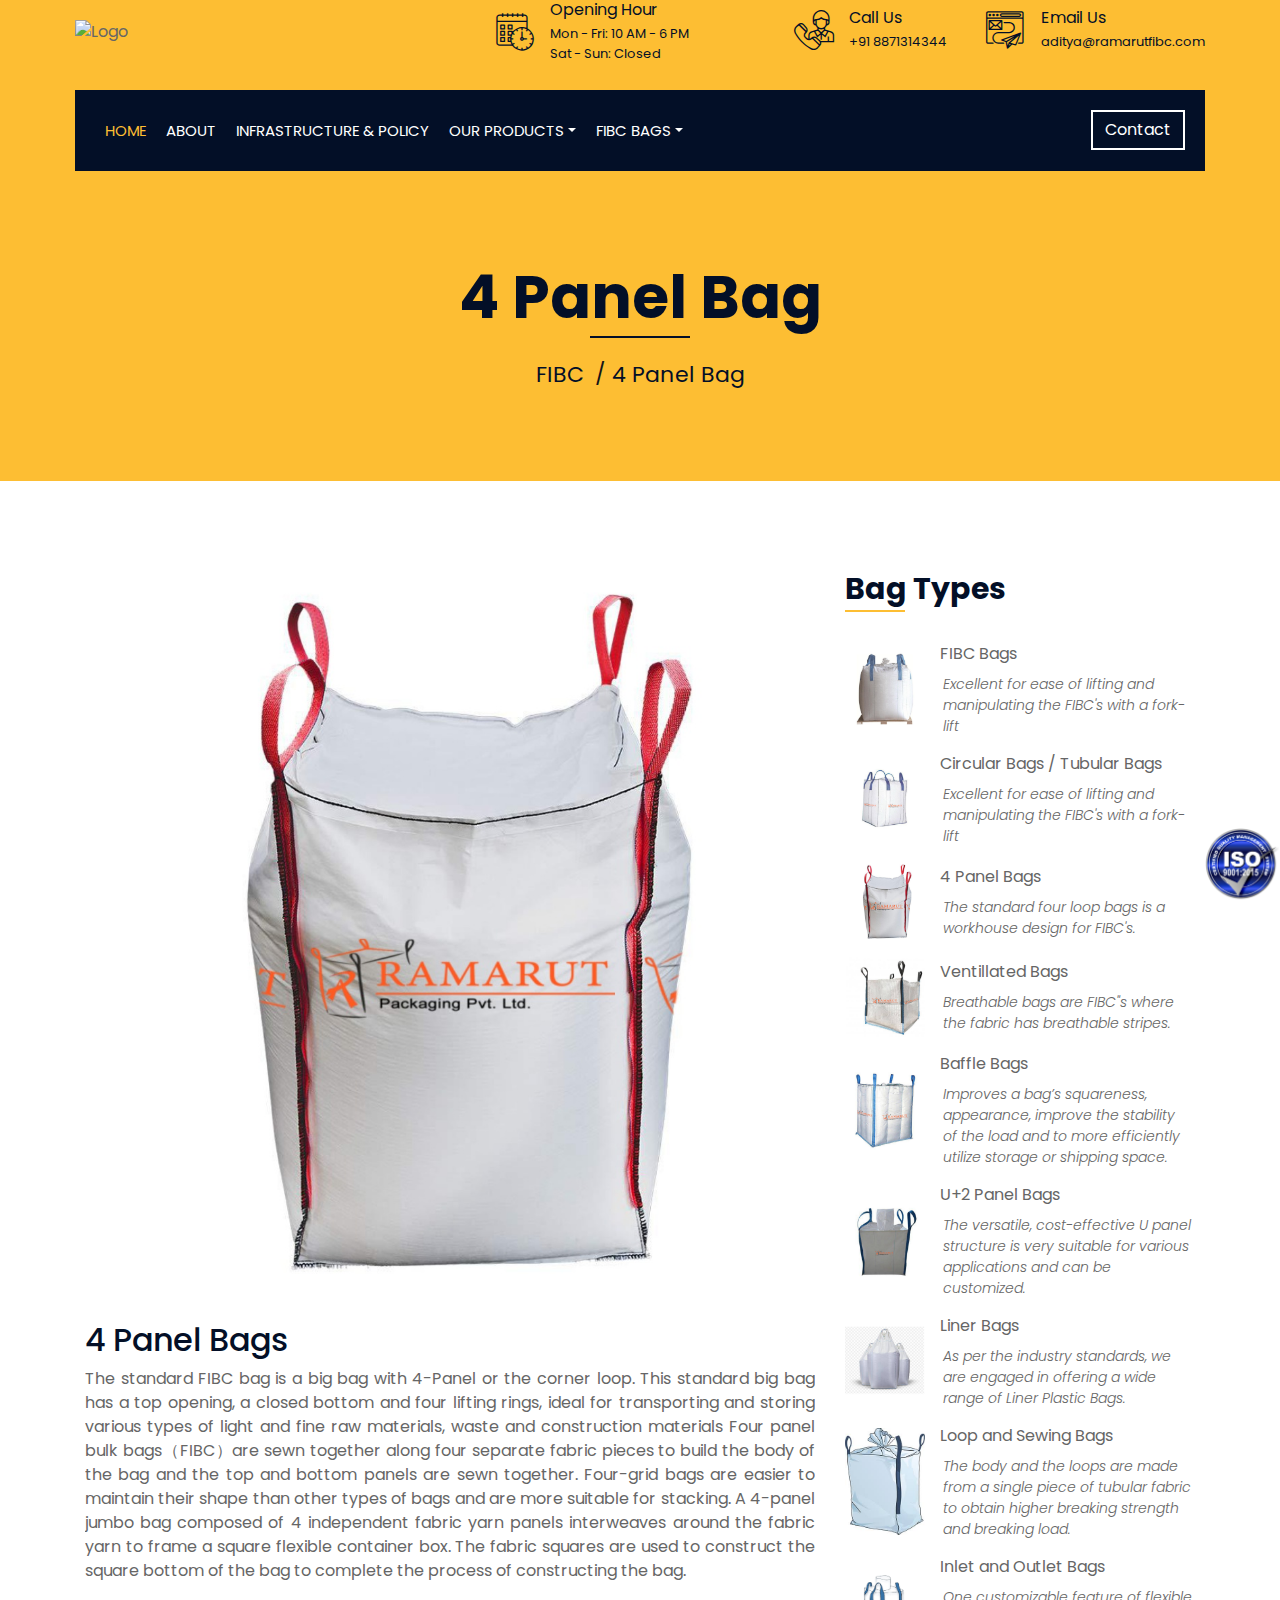
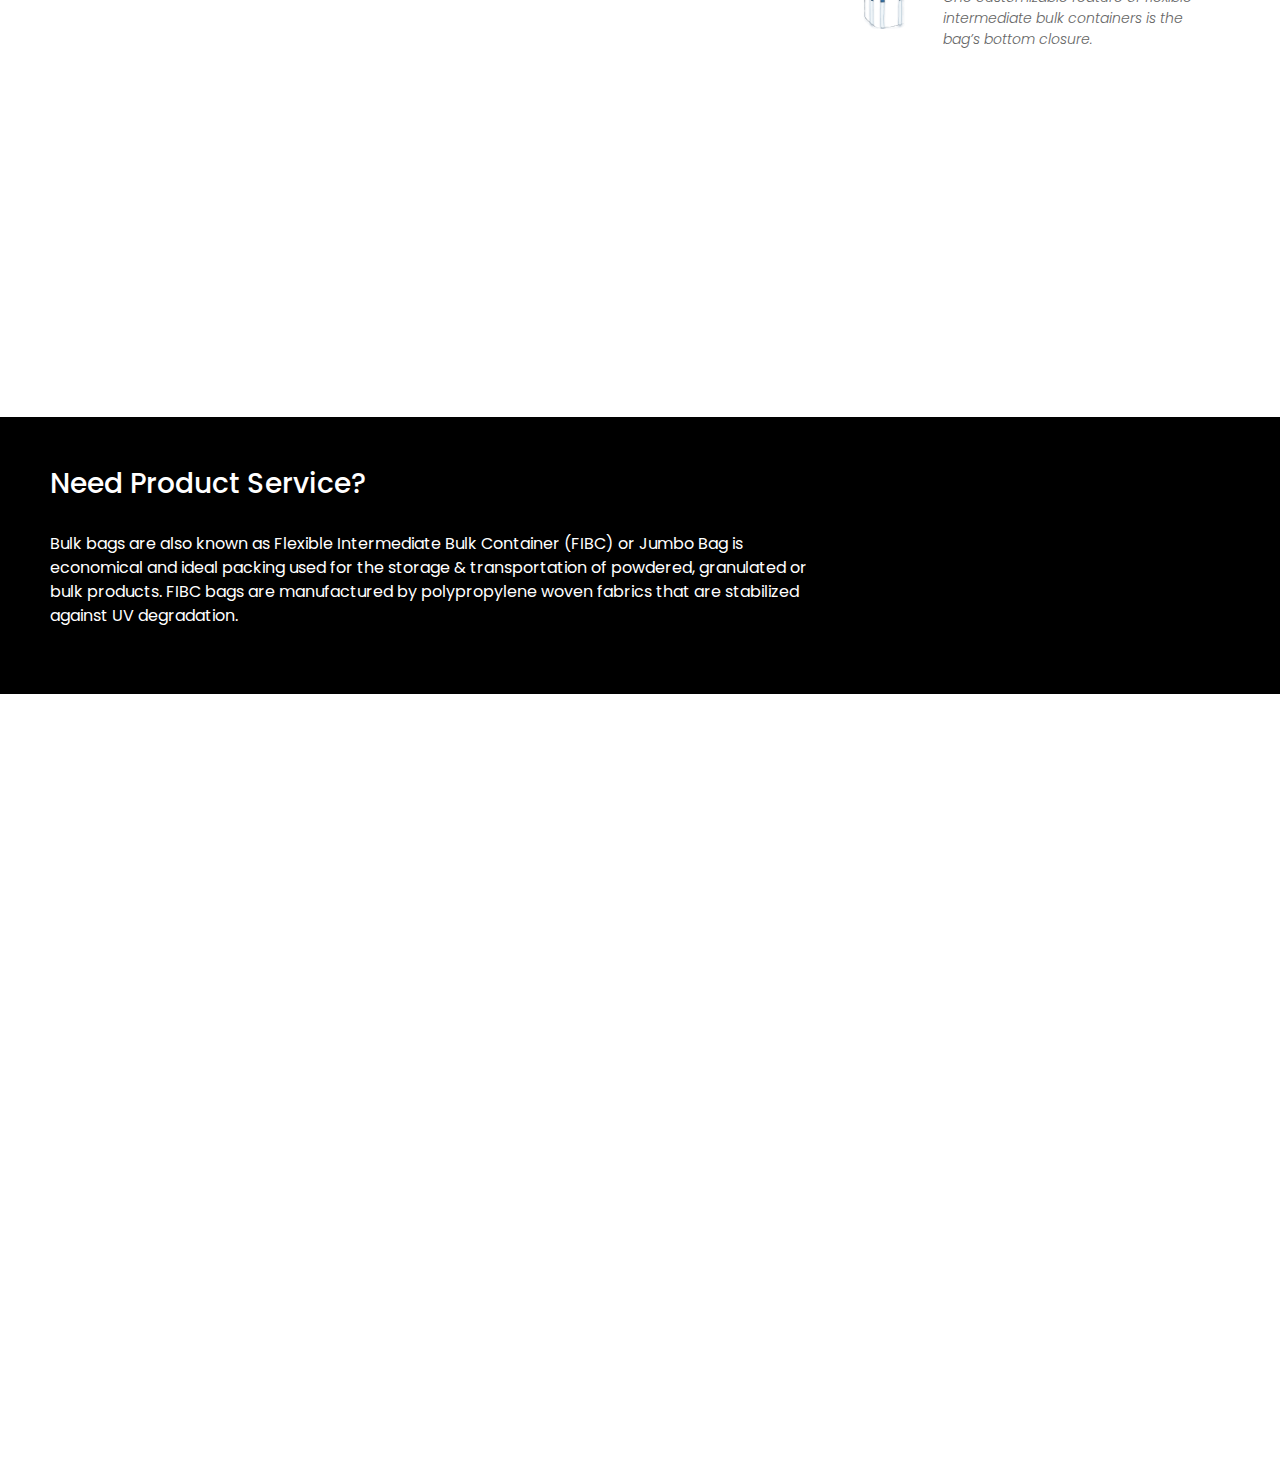
==== commit 1403c6b6: "initial changes" ====
--- a/4-panel.html
+++ b/4-panel.html
@@ -97,11 +97,12 @@
 
                         <div class="collapse navbar-collapse justify-content-between" id="navbarCollapse">
                             <div class="navbar-nav mr-auto">
-                                <a href="index.html" class="nav-item nav-link">Home</a>
+                                <a href="index.html" class="nav-item nav-link active">Home</a>
                                 <a href="about.html" class="nav-item nav-link">About</a>
                                 <a href="infra_policy.html" class="nav-item nav-link">Infrastructure & Policy</a>
+
                                 <div class="nav-item dropdown">
-                                    <a href="#" class="nav-link dropdown-toggle active" data-toggle="dropdown">Our Product</a>
+                                    <a href="#" class="nav-link dropdown-toggle" data-toggle="dropdown">Our Products</a>
                                     <div class="dropdown-menu">
                                         <a href="fibc.html" class="dropdown-item">Fibc</a>
                                         <a href="liner.html" class="dropdown-item">Liners</a>
@@ -109,7 +110,16 @@
                                         <a href="inlet_outlet.html" class="dropdown-item">Inlet & Outlet</a>
                                     </div>
                                 </div>
-                                
+                                <div class="nav-item dropdown">
+                                    <a href="#" class="nav-link dropdown-toggle" data-toggle="dropdown">FIBC Bags</a>
+                                    <div class="dropdown-menu">
+                                        <a href="circular.html" class="dropdown-item">Circular Bags / Tubular Bags</a>
+                                        <a href="4-panel.html" class="dropdown-item">4 Panel Bags</a>
+                                        <a href="ventilated.html" class="dropdown-item">Ventillated Bags</a>
+                                        <a href="baffle.html" class="dropdown-item">Baffle Bags</a>
+                                        <a href="u+2panel.html" class="dropdown-item">U+2 Panel Bags</a>
+                                    </div>
+                                </div>
                             </div>
                             <div class="ml-auto">
                                 <a class="btn" href="contact.html">Contact</a>
--- a/css/style.css
+++ b/css/style.css
@@ -1036,9 +1036,9 @@
 
 
 /*******************************/
-/******* Product Slider CSS *******/
-/*******************************/
-.product {
+/******* Testimonial CSS *******/
+/*******************************/
+.testimonial {
     position: relative;
     margin: 45px 0;
     padding: 90px 0;
@@ -1050,37 +1050,37 @@
     background-size: cover;
 }
 
-.product .container {
+.testimonial .container {
     max-width: 760px;
 }
 
-.about-page .product {
+.about-page .testimonial {
     padding-bottom: 90px;
 }
 
-.product .product-slider-nav {
+.testimonial .testimonial-slider-nav {
     position: relative;
     width: 300px;
     margin: 0 auto;
 }
 
-.product .product-slider-nav .slick-slide {
+.testimonial .testimonial-slider-nav .slick-slide {
     position: relative;
     opacity: 0;
     transition: .5s;
 }
 
-.product .product-slider-nav .slick-active {
+.testimonial .testimonial-slider-nav .slick-active {
     opacity: 1;
     transform: scale(1.3);
 }
 
-.product .product-slider-nav .slick-center {
+.testimonial .testimonial-slider-nav .slick-center {
     transform: scale(1.8);
     z-index: 1;
 }
 
-.product .product-slider-nav .slick-slide img {
+.testimonial .testimonial-slider-nav .slick-slide img {
     position: relative;
     display: block;
     margin-top: 37px;
@@ -1089,13 +1089,13 @@
     border-radius: 100px;
 }
 
-.product .product-slider {
+.testimonial .testimonial-slider {
     position: relative;
     margin-top: 15px;
     padding-top: 50px;
 }
 
-.product .product-slider::before {
+.testimonial .testimonial-slider::before {
     position: absolute;
     content: "";
     width: 60px;
@@ -1105,13 +1105,13 @@
     background: url(../img/quote.png) top center no-repeat;
 }
 
-.product .product-slider h3 {
+.testimonial .testimonial-slider h3 {
     color: #fdbe33;
     font-size: 22px;
     font-weight: 700;
 }
 
-.product .product-slider h4 {
+.testimonial .testimonial-slider h4 {
     font-size: 14px;
     font-weight: 300;
     color: #ffffff;
@@ -1119,7 +1119,7 @@
     margin-bottom: 10px;
 }
 
-.product .product-slider p {
+.testimonial .testimonial-slider p {
     color: #ffffff;
     font-size: 16px;
     font-weight: 300;
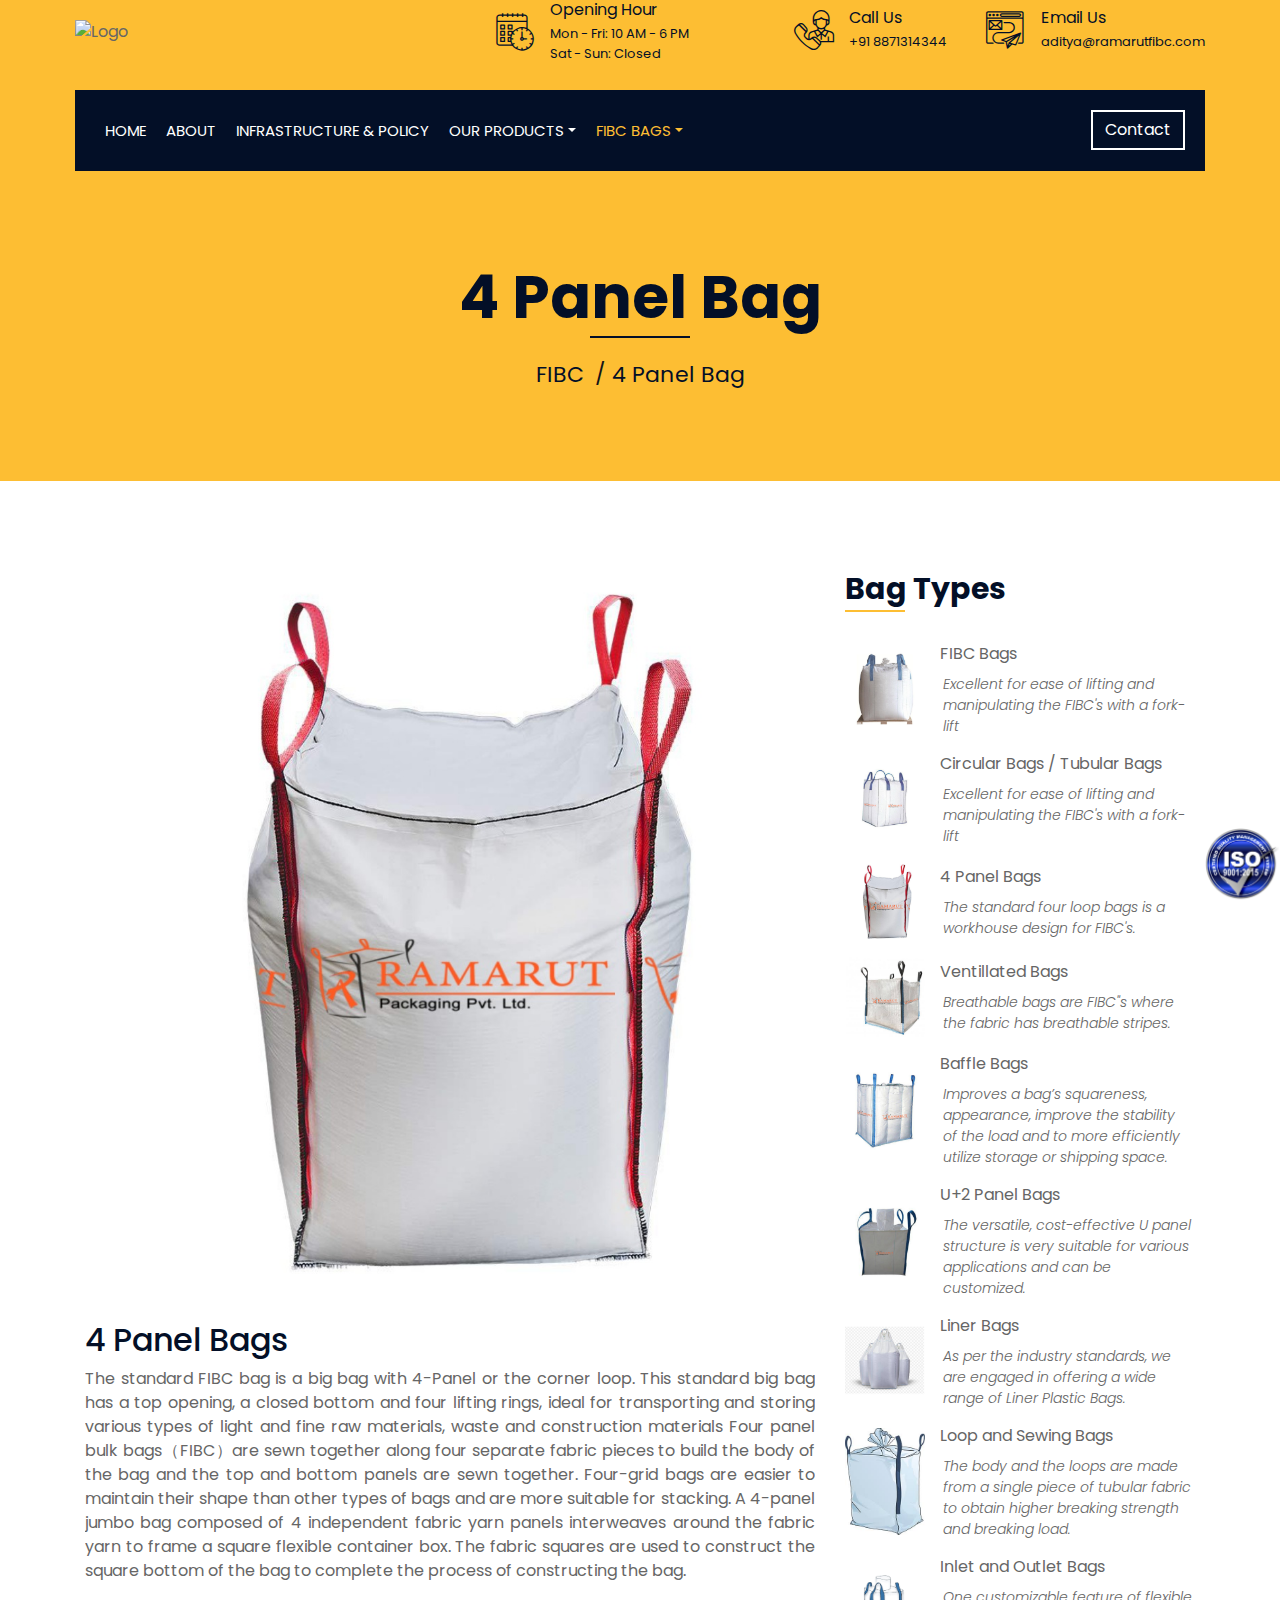
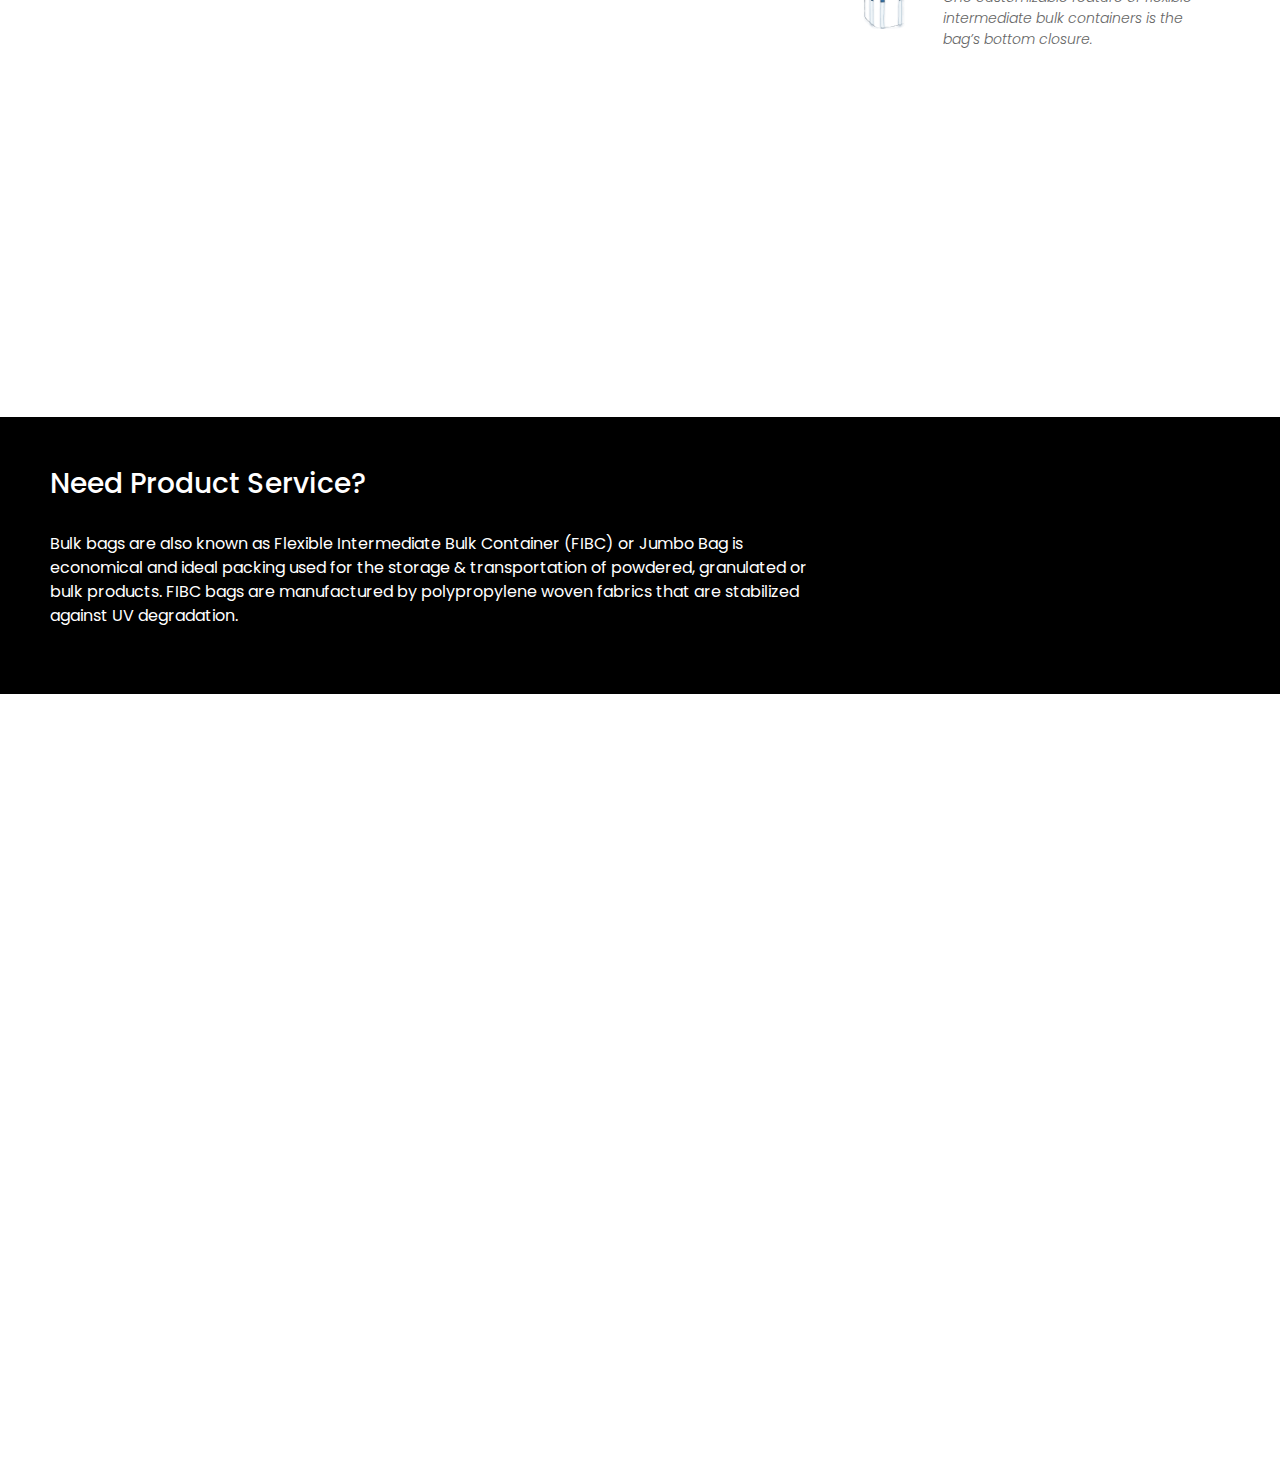
==== commit 2c51d76b: "final changes" ====
--- a/4-panel.html
+++ b/4-panel.html
@@ -2,7 +2,7 @@
 <html lang="en">
     <head>
         <meta charset="utf-8">
-        <title>Ramarut Packaging pvt. ltd. | Ventilated Bag</title>
+        <title>Ramarut Packaging pvt. ltd. | 4 Panel Bag</title>
         <meta content="width=device-width, initial-scale=1.0" name="viewport">
         <meta content="Construction Company Website Template" name="keywords">
         <meta content="Construction Company Website Template" name="description">
@@ -97,7 +97,7 @@
 
                         <div class="collapse navbar-collapse justify-content-between" id="navbarCollapse">
                             <div class="navbar-nav mr-auto">
-                                <a href="index.html" class="nav-item nav-link active">Home</a>
+                                <a href="index.html" class="nav-item nav-link">Home</a>
                                 <a href="about.html" class="nav-item nav-link">About</a>
                                 <a href="infra_policy.html" class="nav-item nav-link">Infrastructure & Policy</a>
 
@@ -111,7 +111,7 @@
                                     </div>
                                 </div>
                                 <div class="nav-item dropdown">
-                                    <a href="#" class="nav-link dropdown-toggle" data-toggle="dropdown">FIBC Bags</a>
+                                    <a href="#" class="nav-link dropdown-toggle active" data-toggle="dropdown">FIBC Bags</a>
                                     <div class="dropdown-menu">
                                         <a href="circular.html" class="dropdown-item">Circular Bags / Tubular Bags</a>
                                         <a href="4-panel.html" class="dropdown-item">4 Panel Bags</a>
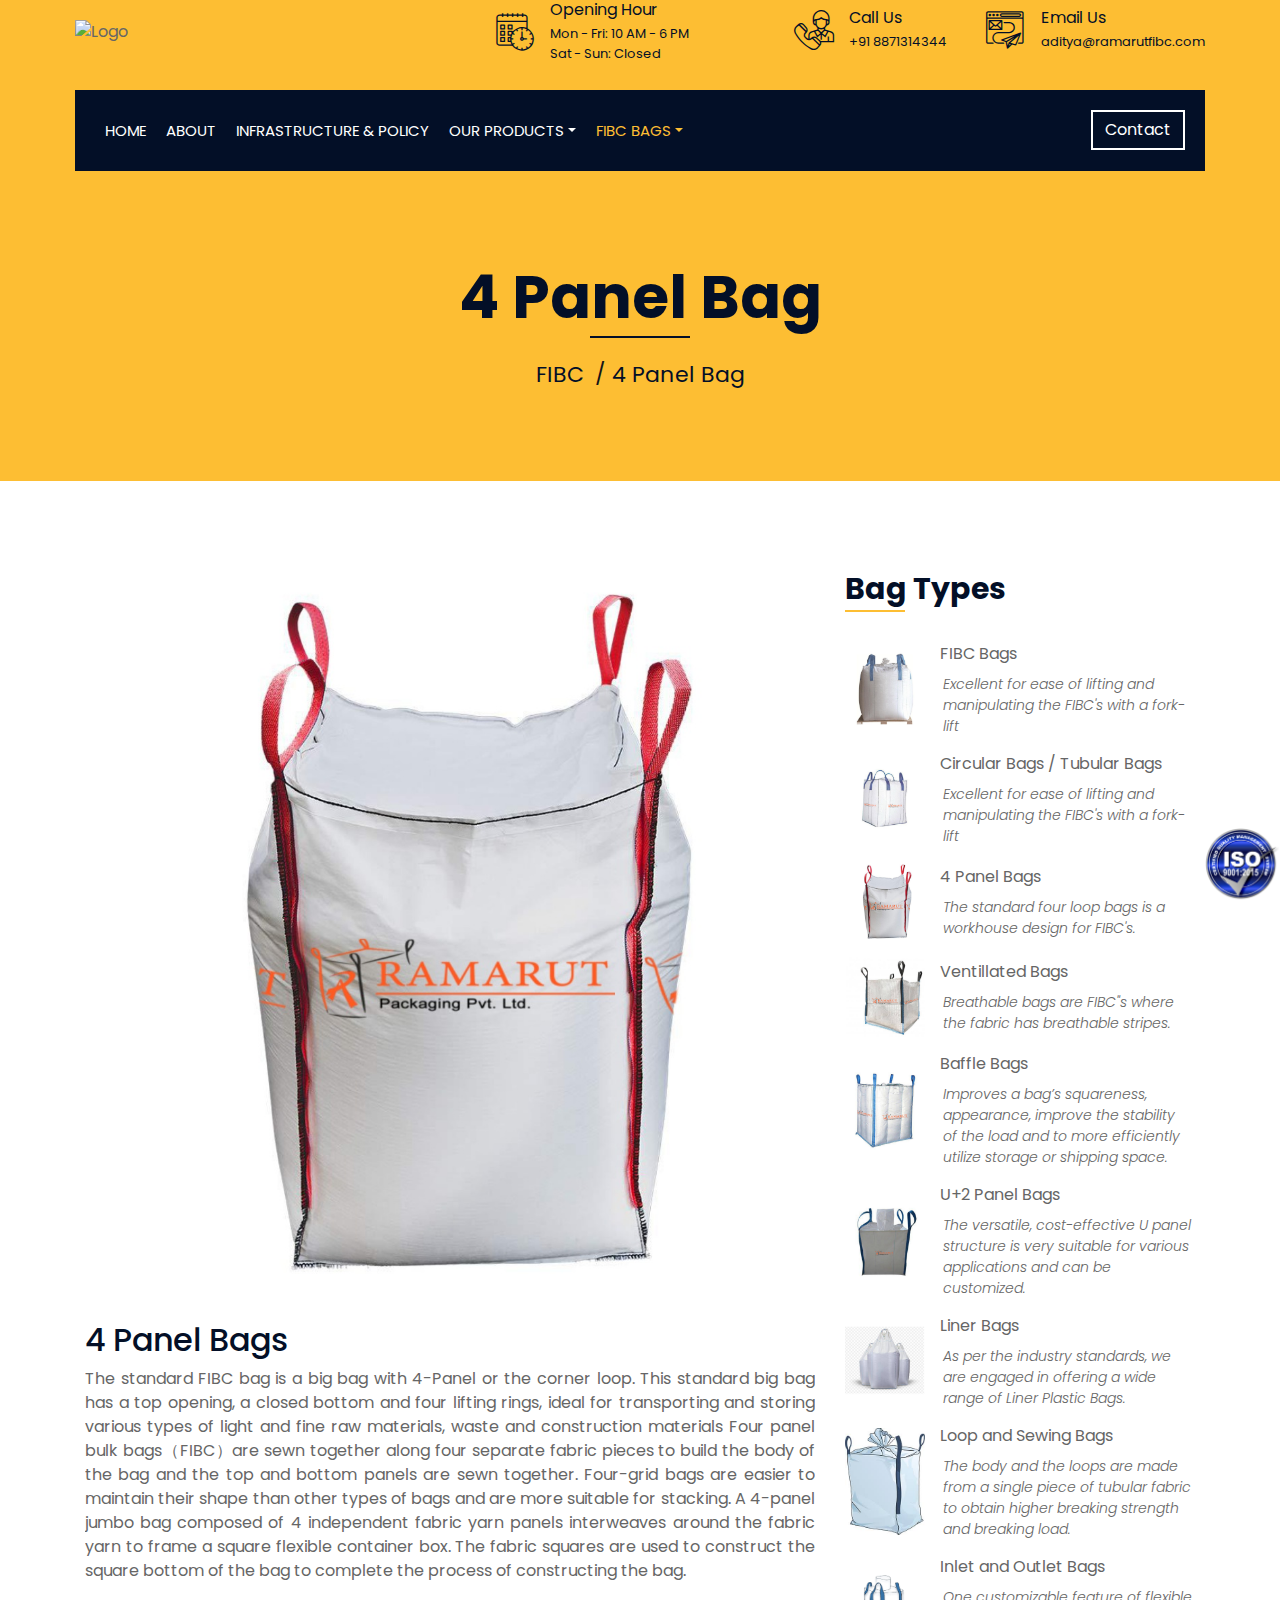
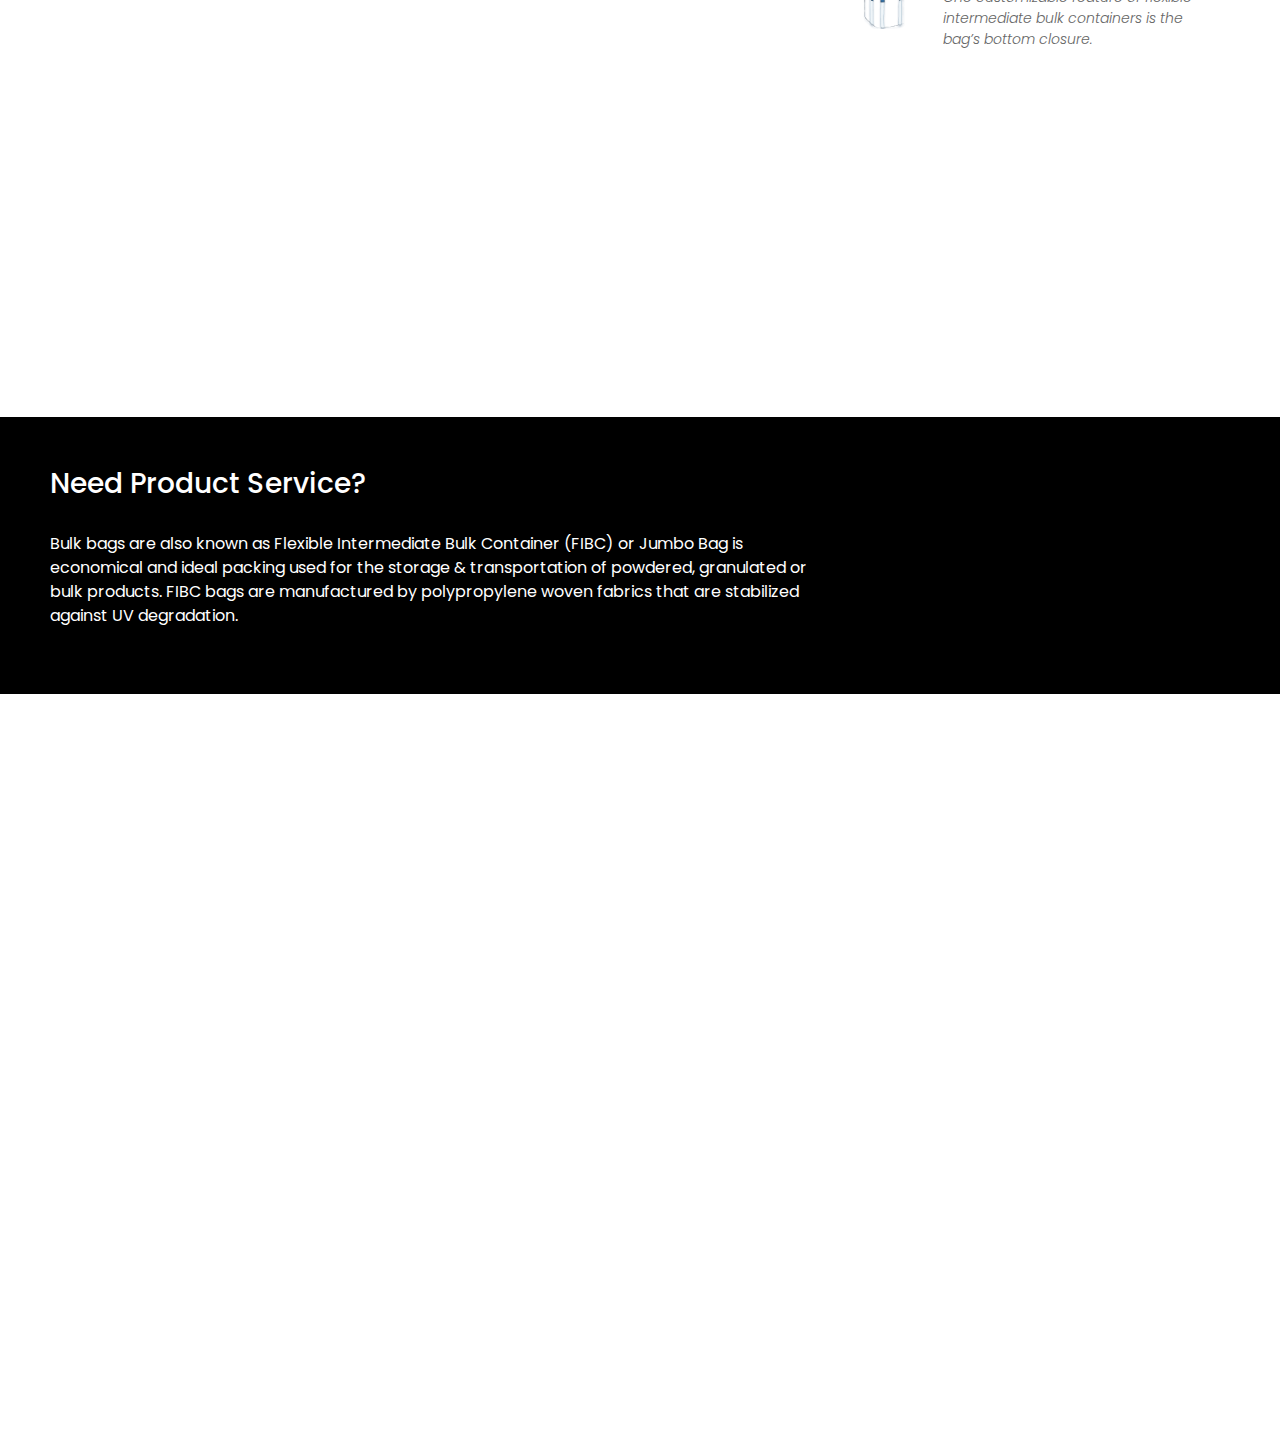
==== commit d4f5f45f: "header and footer changes" ====
--- a/4-panel.html
+++ b/4-panel.html
@@ -64,7 +64,7 @@
                                         </div>
                                         <div class="top-bar-text">
                                             <h3>Call Us</h3>
-                                            <p> +91 8871314344</p>
+                                            <a href="tel:8871314344"><p> +91 8871314344</p></a>
                                         </div>
                                     </div>
                                 </div>
@@ -75,7 +75,8 @@
                                         </div>
                                         <div class="top-bar-text">
                                             <h3>Email Us</h3>
-                                            <p> aditya@ramarutfibc.com</p>
+                                            <a href="mailto:aditya@ramarutfibc.com"><p> aditya@ramarutfibc.com</p></a>
+                                            
                                         </div>
                                     </div>
                                 </div>
@@ -324,14 +325,15 @@
                             <div class="footer-contact">
                                 <h2>Office Contact</h2>
                                 <p><i class="fa fa-map-marker-alt"></i>222 Lotus Garden Colony Near Bharat Petrol Pump, Tejaji Nagar, Khandwa Road, Indore. Pin No- 452020</p>
-                                <p><i class="fa fa-phone-alt"></i>+91 88713143440</p>
-                                <p><i class="fa fa-envelope"></i>aditya@ramarutfibc.com</p>
+                                <a href="tel:8871314344"><p class="text-white"><i class="fa fa-phone-alt"></i>+91 8871314344</p></a>
+                                <a href="mailto:aditya@ramarutfibc.com"><p class="text-white"><i class="fa fa-envelope"></i>aditya@ramarutfibc.com</p></a>
+                                
                                 <div class="footer-social">
-                                    <a href=""><i class="fab fa-twitter"></i></a>
+                                    <!-- <a href=""><i class="fab fa-twitter"></i></a>
                                     <a href=""><i class="fab fa-facebook-f"></i></a>
                                     <a href=""><i class="fab fa-youtube"></i></a>
                                     <a href=""><i class="fab fa-instagram"></i></a>
-                                    <a href=""><i class="fab fa-linkedin-in"></i></a>
+                                    <a href=""><i class="fab fa-linkedin-in"></i></a> -->
                                 </div>
                             </div>
                         </div>
@@ -351,7 +353,7 @@
                                 <a href="about.html">About Us</a>
                                 <a href="infra_policy.html">Infrastructure and Policy</a>
                                 <a href="contact.html">Contact Us</a>
-                                <a href="#">Our Products</a>
+                                <a href="fibc.html">Our Products</a>
                                 
                             </div>
                         </div>
--- a/css/style.css
+++ b/css/style.css
@@ -635,6 +635,9 @@
 }
 .heads{
     font-weight: bold;
+}
+#more{
+    display: none;
 }
 
 @media (max-width: 767.98px) {
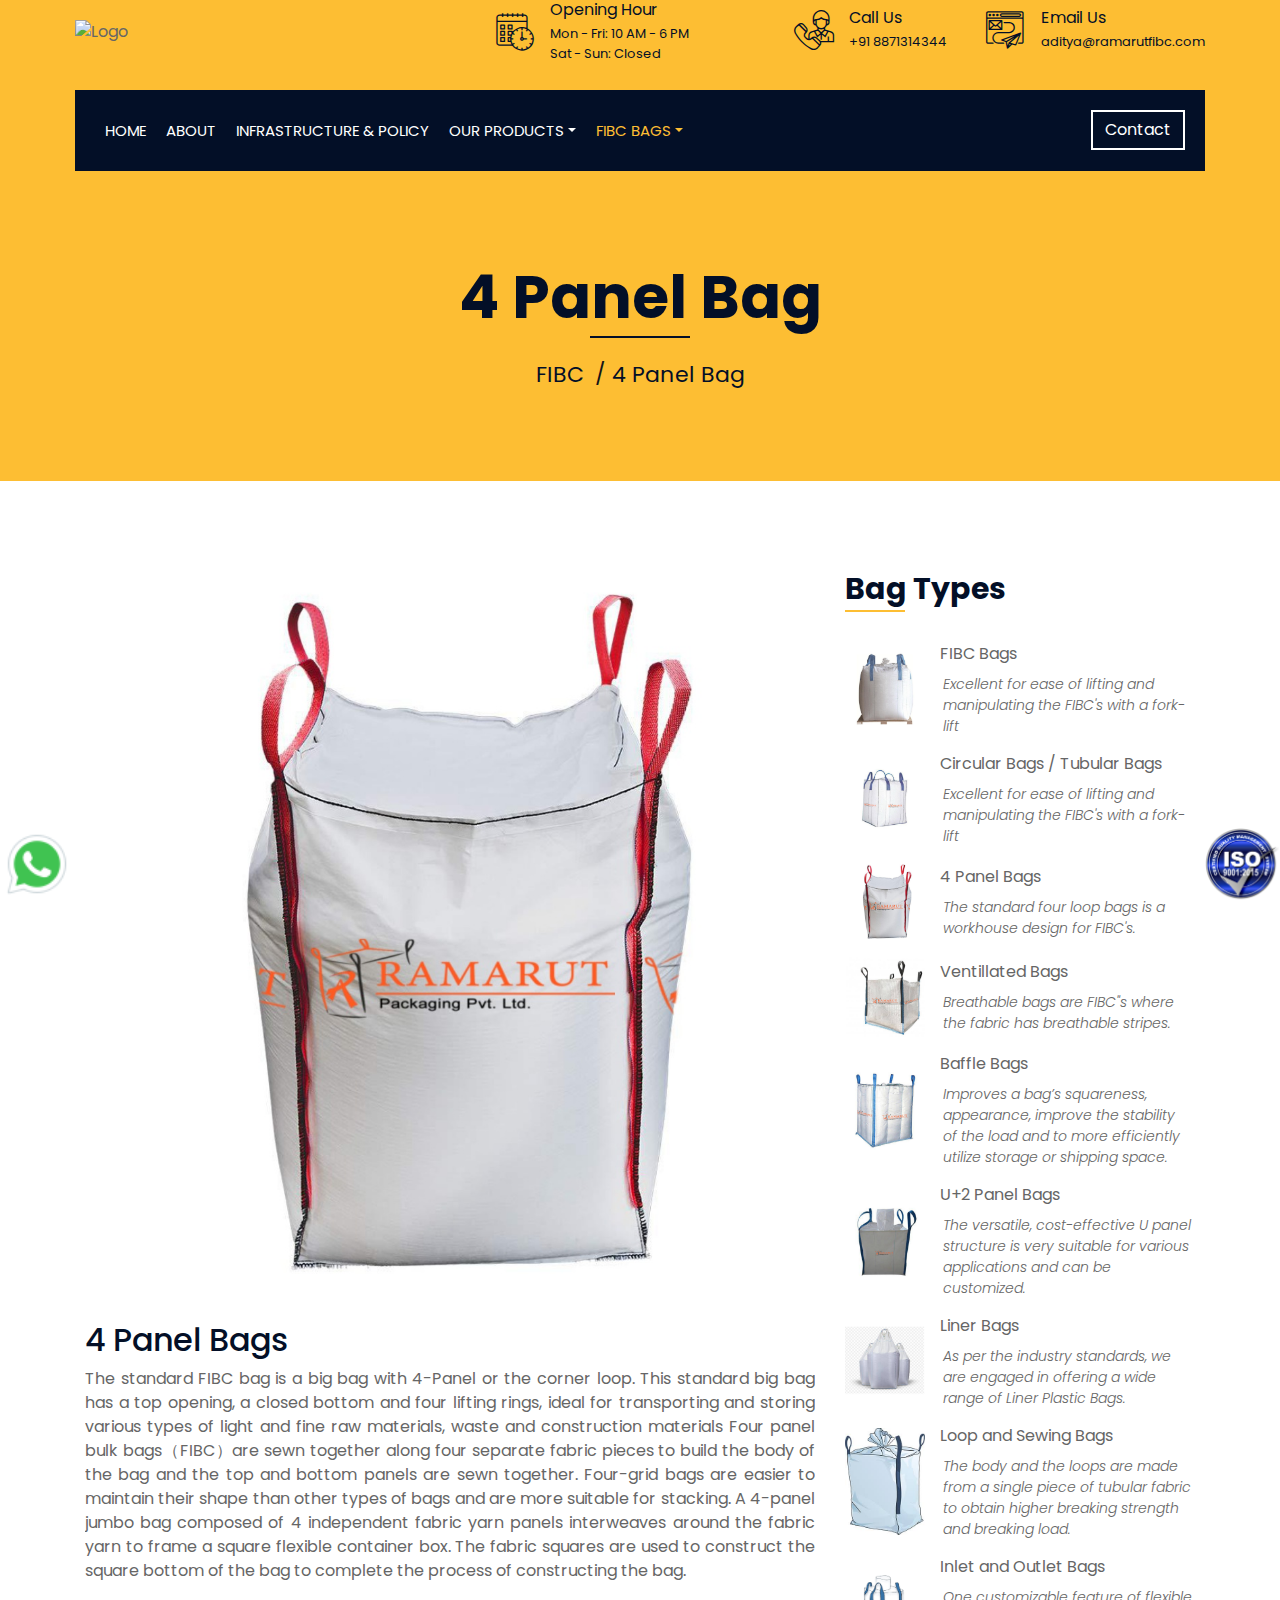
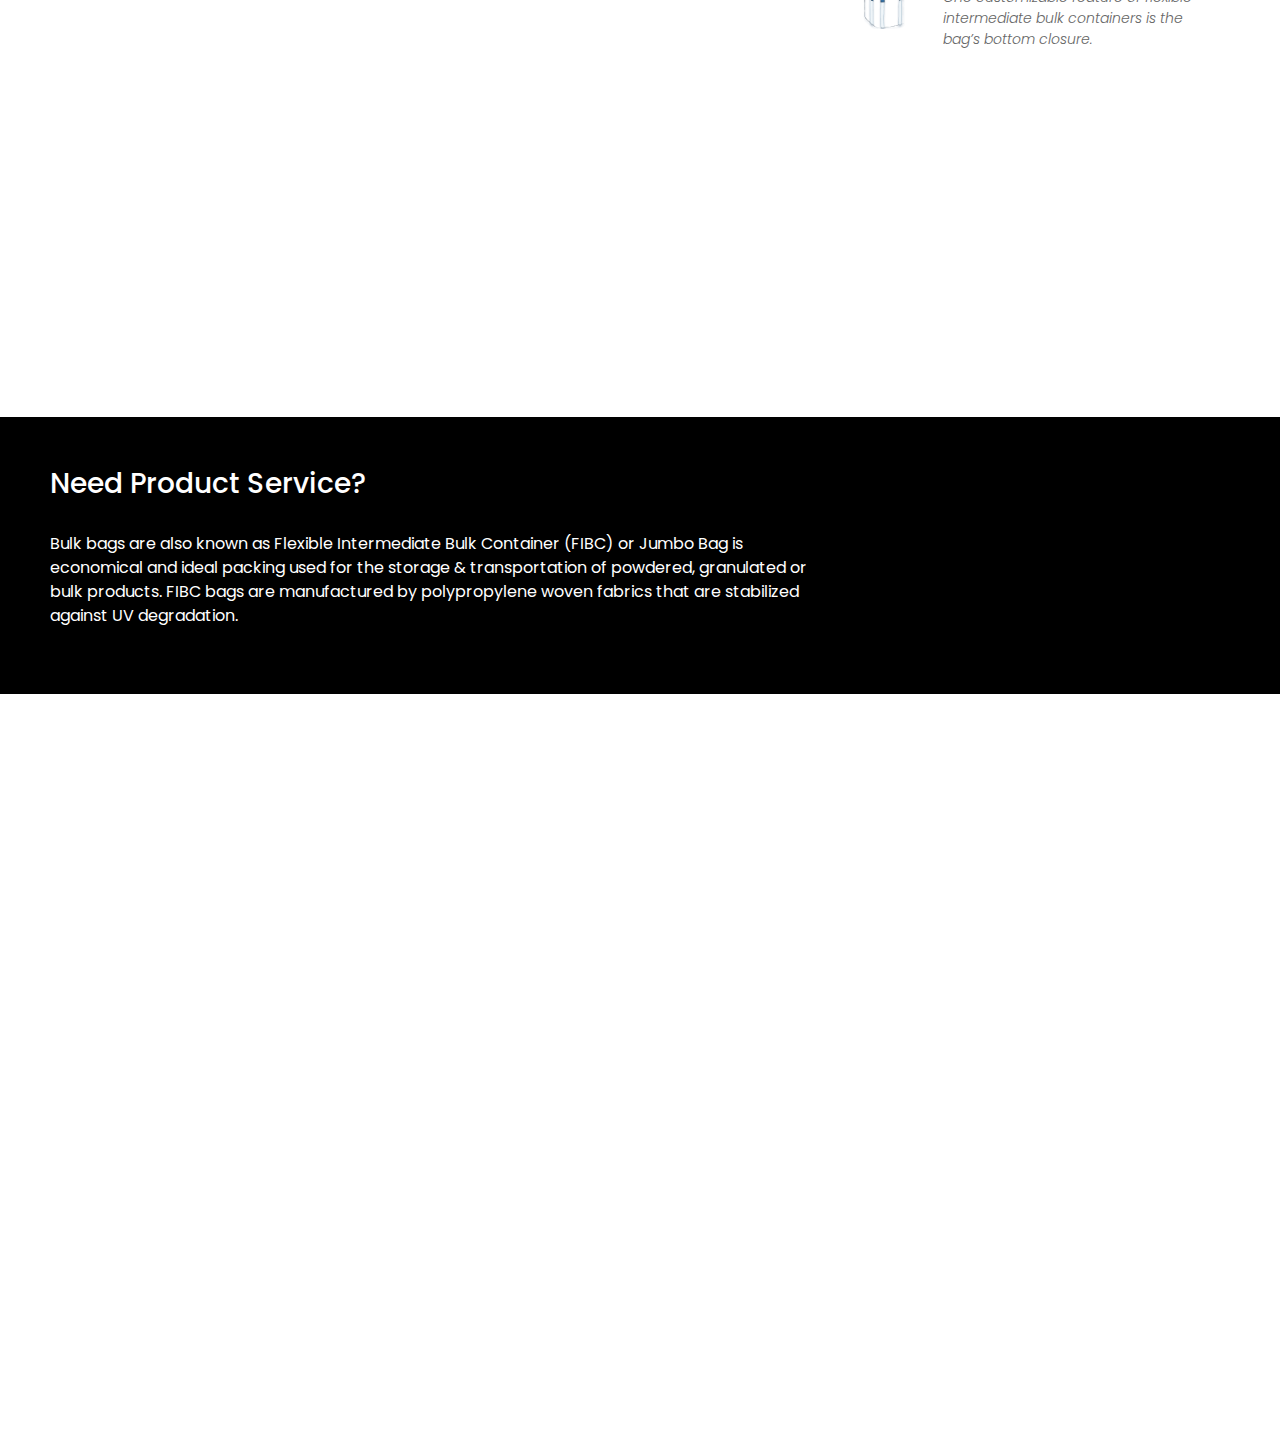
==== commit bcabc989: "header and footer changed" ====
--- a/4-panel.html
+++ b/4-panel.html
@@ -8,7 +8,7 @@
         <meta content="Construction Company Website Template" name="description">
 
         <!-- Favicon -->
-        <link href="img/favicon.ico" rel="icon">
+        <link href="img/favicon.png" rel="icon">
 
         <!-- Google Font -->
         <link href="https://fonts.googleapis.com/css2?family=Poppins:wght@100;200;300;400;500;600;700;800;900&display=swap" rel="stylesheet">
@@ -28,6 +28,8 @@
     </head>
 
     <body>
+        <a href="https://api.whatsapp.com/send?phone=+918871314344&amp;text=We%20visited%20your%20website,%20we%20need%20consultation.%20Please%20contact%20us." style="position: fixed; left: 2px; bottom: 1px; z-index: 3;"><img src="img/whatsapp.png" height="70px"></a>
+
         <img src="img/iso-logo.png" width="75px" style=" position:fixed; bottom : 0px; right:0 ;z-index:111111;">
         
         <div class="wrapper">
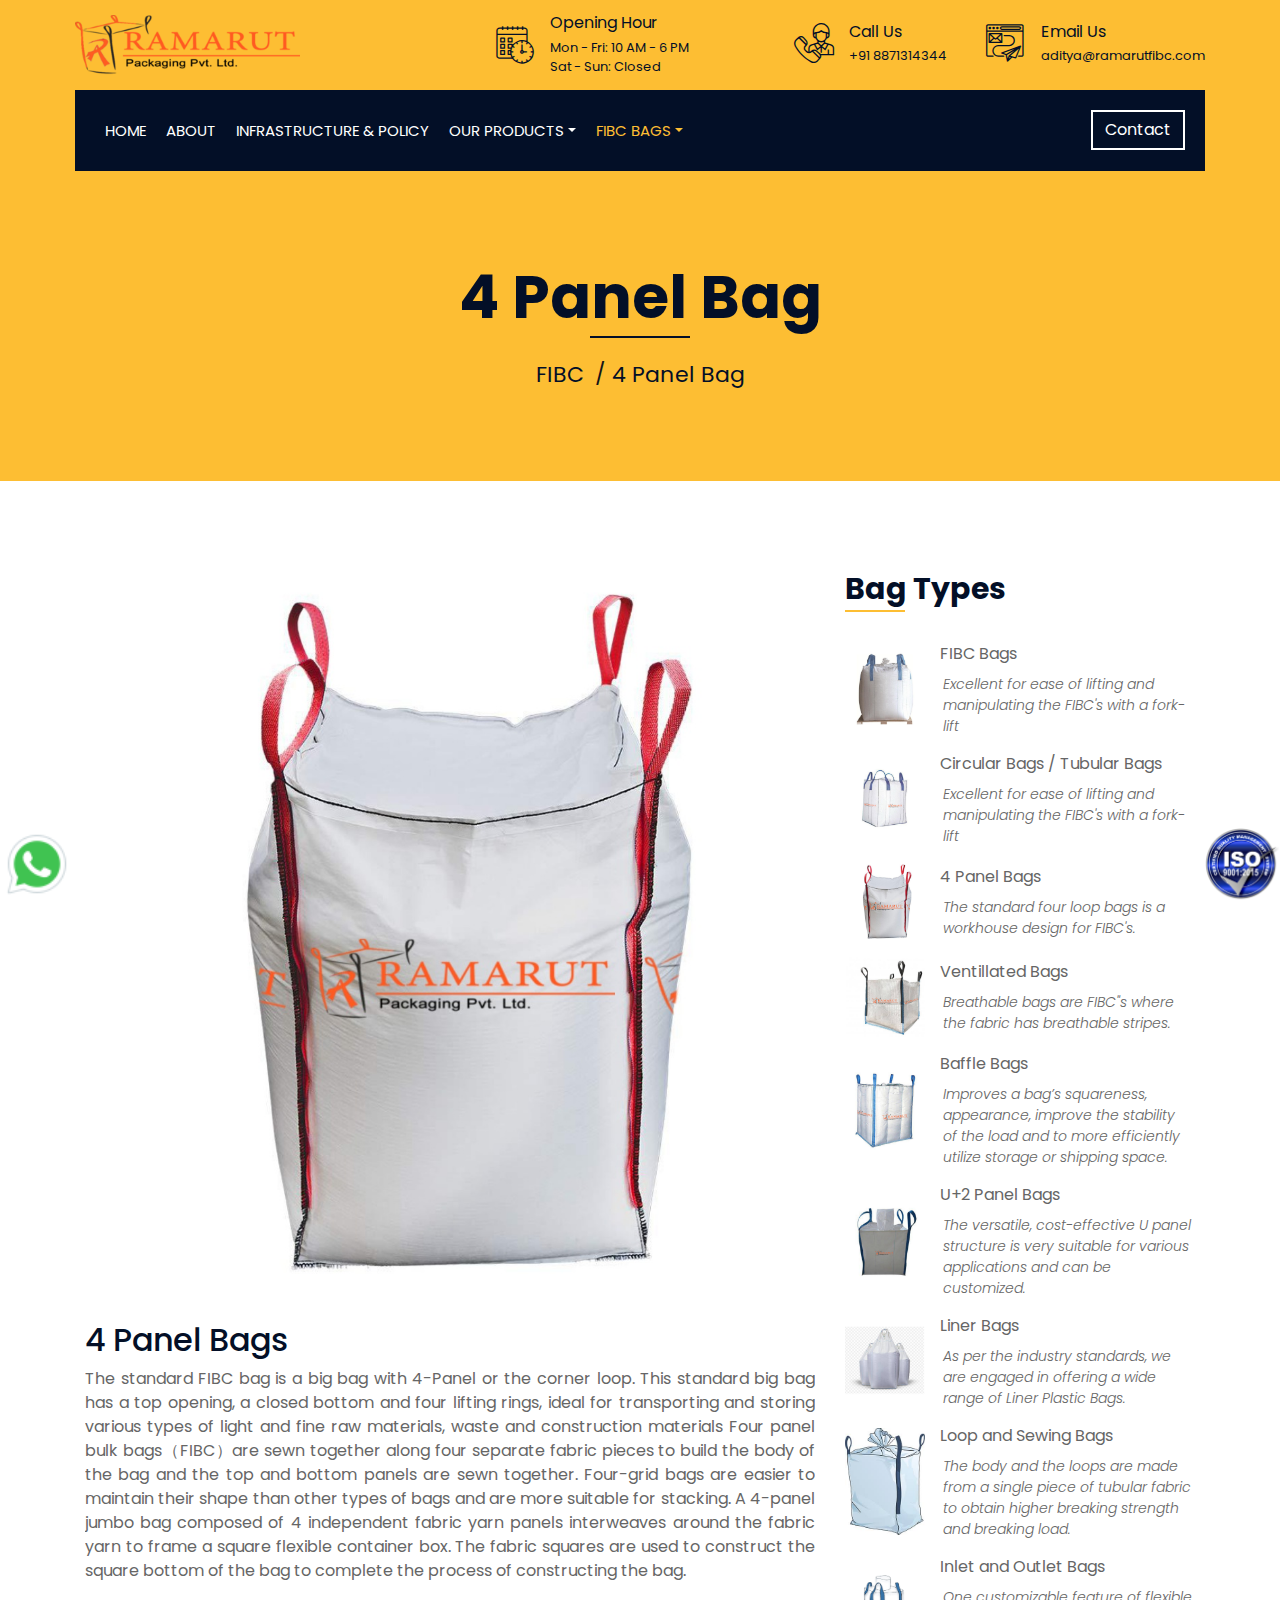
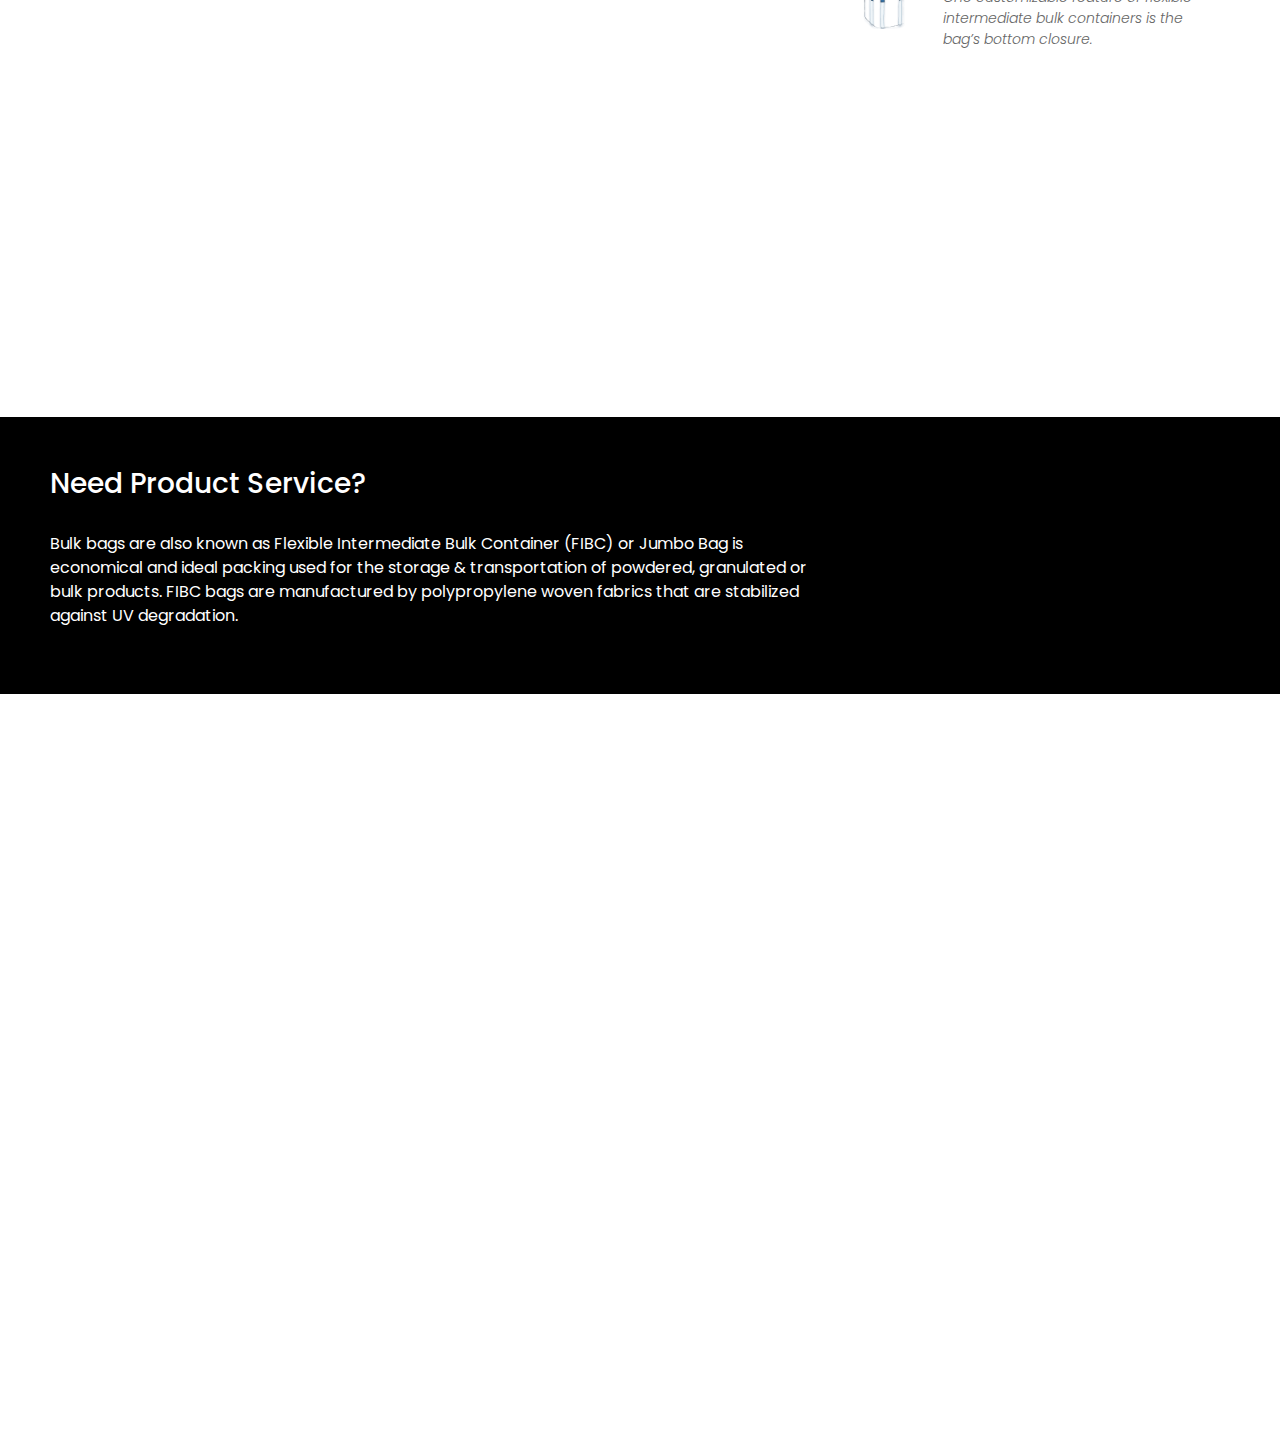
==== commit 0bdd7a5b: "made all the changes" ====
--- a/4-panel.html
+++ b/4-panel.html
@@ -1,411 +1,451 @@
 <!DOCTYPE html>
 <html lang="en">
-    <head>
-        <meta charset="utf-8">
-        <title>Ramarut Packaging pvt. ltd. | 4 Panel Bag</title>
-        <meta content="width=device-width, initial-scale=1.0" name="viewport">
-        <meta content="Construction Company Website Template" name="keywords">
-        <meta content="Construction Company Website Template" name="description">
-
-        <!-- Favicon -->
-        <link href="img/favicon.png" rel="icon">
-
-        <!-- Google Font -->
-        <link href="https://fonts.googleapis.com/css2?family=Poppins:wght@100;200;300;400;500;600;700;800;900&display=swap" rel="stylesheet">
-
-        <!-- CSS Libraries -->
-        <link href="https://stackpath.bootstrapcdn.com/bootstrap/4.4.1/css/bootstrap.min.css" rel="stylesheet">
-        <link href="https://cdnjs.cloudflare.com/ajax/libs/font-awesome/5.10.0/css/all.min.css" rel="stylesheet">
-        <link href="lib/flaticon/font/flaticon.css" rel="stylesheet"> 
-        <link href="lib/animate/animate.min.css" rel="stylesheet">
-        <link href="lib/owlcarousel/assets/owl.carousel.min.css" rel="stylesheet">
-        <link href="lib/lightbox/css/lightbox.min.css" rel="stylesheet">
-        <link href="lib/slick/slick.css" rel="stylesheet">
-        <link href="lib/slick/slick-theme.css" rel="stylesheet">
-
-        <!-- Template Stylesheet -->
-        <link href="css/style.css" rel="stylesheet">
-    </head>
-
-    <body>
-        <a href="https://api.whatsapp.com/send?phone=+918871314344&amp;text=We%20visited%20your%20website,%20we%20need%20consultation.%20Please%20contact%20us." style="position: fixed; left: 2px; bottom: 1px; z-index: 3;"><img src="img/whatsapp.png" height="70px"></a>
-
-        <img src="img/iso-logo.png" width="75px" style=" position:fixed; bottom : 0px; right:0 ;z-index:111111;">
-        
-        <div class="wrapper">
-            <!-- Top Bar Start -->
-            <div class="top-bar">
-                <div class="container-fluid">
-                    <div class="row align-items-center">
-                        <div class="col-lg-4 col-md-12">
-                            <div class="logo">
-                                <a href="index.html">
-                                    <!-- <h1>Ramarut</h1> -->
-                                    <img src="https://www.ramarutfibc.com/assets/img/logoR3_300x80.png" alt="Logo">
-                                </a>
-                            </div>
-                        </div>
-                        <div class="col-lg-8 col-md-7 d-none d-lg-block">
-                            <div class="row">
-                                <div class="col-4">
-                                    <div class="top-bar-item">
-                                        <div class="top-bar-icon">
-                                            <i class="flaticon-calendar"></i>
-                                        </div>
-                                        <div class="top-bar-text">
-                                            <h3>Opening Hour</h3>
-                                            <p>Mon - Fri: 10 AM - 6 PM<br>
+
+<head>
+    <meta charset="utf-8">
+    <title>Ramarut Packaging pvt. ltd. | 4 Panel Bag</title>
+    <meta content="width=device-width, initial-scale=1.0" name="viewport">
+    <meta content="Pakaging bags Fibc bags Liner bags  " name="keywords">
+    <meta content="We will be staying true to our values and mission – a company focused on business markets,
+    driven by legacy of our quality of services and the strength of our great people. Our culture
+    begins with our values that drive everything we do: Integrity, Intensity, Innovation and
+    Involvement." name="description">
+    <meta name="msapplication-TileImage" content="img/favicon.png" />
+
+
+    <!-- Favicon -->
+    <link href="img/favicon.png" rel="icon">
+
+    <!-- Google Font -->
+    <link href="https://fonts.googleapis.com/css2?family=Poppins:wght@100;200;300;400;500;600;700;800;900&display=swap"
+        rel="stylesheet">
+
+    <!-- CSS Libraries -->
+    <link href="https://stackpath.bootstrapcdn.com/bootstrap/4.4.1/css/bootstrap.min.css" rel="stylesheet">
+    <link href="https://cdnjs.cloudflare.com/ajax/libs/font-awesome/5.10.0/css/all.min.css" rel="stylesheet">
+    <link href="lib/flaticon/font/flaticon.css" rel="stylesheet">
+    <link href="lib/animate/animate.min.css" rel="stylesheet">
+    <link href="lib/owlcarousel/assets/owl.carousel.min.css" rel="stylesheet">
+    <link href="lib/lightbox/css/lightbox.min.css" rel="stylesheet">
+    <link href="lib/slick/slick.css" rel="stylesheet">
+    <link href="lib/slick/slick-theme.css" rel="stylesheet">
+
+    <!-- Template Stylesheet -->
+    <link href="css/style.css" rel="stylesheet">
+</head>
+
+<body>
+    <a href="https://api.whatsapp.com/send?phone=+918871314344&amp;text=We%20visited%20your%20website,%20we%20need%20consultation.%20Please%20contact%20us."
+        style="position: fixed; left: 2px; bottom: 1px; z-index: 3;"><img src="img/whatsapp.png" height="70px"></a>
+
+    <img src="img/iso-logo.png" width="75px" style=" position:fixed; bottom : 0px; right:0 ;z-index:111111;">
+
+    <div class="wrapper">
+        <!-- Top Bar Start -->
+        <div class="top-bar">
+            <div class="container-fluid">
+                <div class="row align-items-center">
+                    <div class="col-lg-4 col-md-12">
+                        <div class="logo">
+                            <a href="index.html">
+                                <!-- <h1>Ramarut</h1> -->
+                                <img src="./img/logoHeader.png" alt="Logo">
+                            </a>
+                        </div>
+                    </div>
+                    <div class="col-lg-8 col-md-7 d-none d-lg-block">
+                        <div class="row">
+                            <div class="col-4">
+                                <div class="top-bar-item">
+                                    <div class="top-bar-icon">
+                                        <i class="flaticon-calendar"></i>
+                                    </div>
+                                    <div class="top-bar-text">
+                                        <h3>Opening Hour</h3>
+                                        <p>Mon - Fri: 10 AM - 6 PM<br>
                                             Sat - Sun: Closed</p>
-                                        </div>
-                                    </div>
-                                </div>
-                                <div class="col-4">
-                                    <div class="top-bar-item">
-                                        <div class="top-bar-icon">
-                                            <i class="flaticon-call"></i>
-                                        </div>
-                                        <div class="top-bar-text">
-                                            <h3>Call Us</h3>
-                                            <a href="tel:8871314344"><p> +91 8871314344</p></a>
-                                        </div>
-                                    </div>
-                                </div>
-                                <div class="col-4">
-                                    <div class="top-bar-item">
-                                        <div class="top-bar-icon">
-                                            <i class="flaticon-send-mail"></i>
-                                        </div>
-                                        <div class="top-bar-text">
-                                            <h3>Email Us</h3>
-                                            <a href="mailto:aditya@ramarutfibc.com"><p> aditya@ramarutfibc.com</p></a>
-                                            
-                                        </div>
-                                    </div>
-                                </div>
-                            </div>
-                        </div>
-                    </div>
-                </div>
-            </div>
-            <!-- Top Bar End -->
-
-            <!-- Nav Bar Start -->
-            <div class="nav-bar">
-                <div class="container-fluid">
-                    <nav class="navbar navbar-expand-lg bg-dark navbar-dark">
-                        <a href="#" class="navbar-brand">MENU</a>
-                        <button type="button" class="navbar-toggler" data-toggle="collapse" data-target="#navbarCollapse">
-                            <span class="navbar-toggler-icon"></span>
-                        </button>
-
-                        <div class="collapse navbar-collapse justify-content-between" id="navbarCollapse">
-                            <div class="navbar-nav mr-auto">
-                                <a href="index.html" class="nav-item nav-link">Home</a>
-                                <a href="about.html" class="nav-item nav-link">About</a>
-                                <a href="infra_policy.html" class="nav-item nav-link">Infrastructure & Policy</a>
-
-                                <div class="nav-item dropdown">
-                                    <a href="#" class="nav-link dropdown-toggle" data-toggle="dropdown">Our Products</a>
-                                    <div class="dropdown-menu">
-                                        <a href="fibc.html" class="dropdown-item">Fibc</a>
-                                        <a href="liner.html" class="dropdown-item">Liners</a>
-                                        <a href="loop_sewing.html" class="dropdown-item">Loop & Sewing</a>
-                                        <a href="inlet_outlet.html" class="dropdown-item">Inlet & Outlet</a>
-                                    </div>
-                                </div>
-                                <div class="nav-item dropdown">
-                                    <a href="#" class="nav-link dropdown-toggle active" data-toggle="dropdown">FIBC Bags</a>
-                                    <div class="dropdown-menu">
-                                        <a href="circular.html" class="dropdown-item">Circular Bags / Tubular Bags</a>
-                                        <a href="4-panel.html" class="dropdown-item">4 Panel Bags</a>
-                                        <a href="ventilated.html" class="dropdown-item">Ventillated Bags</a>
-                                        <a href="baffle.html" class="dropdown-item">Baffle Bags</a>
-                                        <a href="u+2panel.html" class="dropdown-item">U+2 Panel Bags</a>
-                                    </div>
-                                </div>
-                            </div>
-                            <div class="ml-auto">
-                                <a class="btn" href="contact.html">Contact</a>
-                            </div>
-                        </div>
-                    </nav>
-                </div>
-            </div>
-            <!-- Nav Bar End -->
-
-
-            <!-- Page Header Start -->
-            <div class="page-header">
-                <div class="container">
-                    <div class="row">
-                        <div class="col-12">
-                            <h2>4 Panel Bag</h2>
-                        </div>
-                        <div class="col-12">
-                            <a href="fibc.html">FIBC</a>
-                            <a href="4-panel.html">4 Panel Bag</a>
-                        </div>
-                    </div>
-                </div>
-            </div>
-            <!-- Page Header End -->
-
-
-            <!-- fibc Post Start-->
-            <div class="fibc">
-                <div class="container">
-                    <div class="row">
-                        <div class="col-lg-8">
-                            <div class="fibc-content wow fadeInUp">
-                                <img src="img/4-panel.jpg" />
-                                <h2>4 Panel Bags</h2>
-                                <p class="text-justify">
-                                    The standard FIBC bag is a big bag with 4-Panel or the corner loop. This standard big bag has a top opening, a closed bottom and four lifting rings, ideal for transporting and storing various types of light and fine raw materials, waste and construction materials  Four panel bulk bags（FIBC）are sewn together along four separate fabric pieces to build the body of the bag and the top and bottom panels are sewn together. Four-grid bags are easier to maintain their shape than other types of bags and are more suitable for stacking.  A 4-panel jumbo bag composed of 4 independent fabric yarn panels interweaves around the fabric yarn to frame a square flexible container box. The fabric squares are used to construct the square bottom of the bag to complete the process of constructing the bag.
-                                </p>
-                                
-                                
-                            </div>
-                            
-                        </div>
-
-                        <div class="col-lg-4">
-                            <div class="sidebar">
-
-                                <div class="sidebar-widget wow fadeInUp">
-                                    <h2 class="widget-title">Bag Types</h2>
-                                    <div class="recent-post">
-                                        <div class="post-item">
-                                            <div class="post-img">
-                                                <img src="img/fibc-icon.jpg" />
-                                            </div>
-                                            <div class="post-text">
-                                                <a href="fibc.html">FIBC Bags</a>
-                                                <div class="post-meta">
-                                                    <p>Excellent for ease of lifting and manipulating the FIBC's with a fork-lift</p>
-                                                </div>
-                                            </div>
-                                        </div>
-                                        <div class="post-item">
-                                            <div class="post-img">
-                                                <img src="img/circular.jpg" />
-                                            </div>
-                                            <div class="post-text">
-                                                <a href="circular.html">Circular Bags / Tubular Bags</a>
-                                                <div class="post-meta">
-                                                    <p>Excellent for ease of lifting and manipulating the FIBC's with a fork-lift</p>
-                                                </div>
-                                            </div>
-                                        </div>
-                                        <div class="post-item">
-                                            <div class="post-img">
-                                                <img src="img/4-panel.jpg" />
-                                            </div>
-                                            <div class="post-text">
-                                                <a href="4-panel.html">4 Panel Bags</a>
-                                                <div class="post-meta">
-                                                    <p>The standard four loop bags is a workhouse design for FIBC's.</p>
-                                                </div>
-                                            </div>
-                                        </div>
-                                        <div class="post-item">
-                                            <div class="post-img">
-                                                <img src="img/ventilated.jpg" />
-                                            </div>
-                                            <div class="post-text">
-                                                <a href="ventilated.html">Ventillated Bags</a>
-                                                <div class="post-meta">
-                                                    <p>Breathable bags are FIBC"s where the fabric has breathable stripes.</p>
-                                                </div>
-                                            </div>
-                                        </div>
-                                        <div class="post-item">
-                                            <div class="post-img">
-                                                <img src="img/baffle.jpg" />
-                                            </div>
-                                            <div class="post-text">
-                                                <a href="baffle.html">Baffle Bags</a>
-                                                <div class="post-meta">
-                                                    <p>Improves a bag’s squareness, appearance, improve the stability of the load and to more efficiently utilize storage or shipping space.</p>
-                                                </div>
-                                            </div>
-                                        </div>
-                                        
-                                        <div class="post-item">
-                                            <div class="post-img">
-                                                <img src="img/u+2-panel.jpg" />
-                                            </div>
-                                            <div class="post-text">
-                                                <a href="u+2panel.html">U+2 Panel Bags</a>
-                                                <div class="post-meta">
-                                                    <p>The versatile, cost-effective U panel structure is very suitable for various applications and can be customized. </p>
-                                                </div>
-                                            </div>
-                                        </div>
-                                        <div class="post-item">
-                                            <div class="post-img">
-                                                <img src="img/liner-icon.jpeg" />
-                                            </div>
-                                            <div class="post-text">
-                                                <a href="liner.html">Liner Bags</a>
-                                                <div class="post-meta">
-                                                    <p>As per the industry standards, we are engaged in offering a wide range of Liner Plastic Bags. </p>
-                                                </div>
-                                            </div>
-                                        </div>
-                                        <div class="post-item">
-                                            <div class="post-img">
-                                                <img src="img/loop-icon.jpeg" />
-                                            </div>
-                                            <div class="post-text">
-                                                <a href="loop_sewing.html">Loop and Sewing Bags</a>
-                                                <div class="post-meta">
-                                                    <p>The body and the loops are made from a single piece of tubular fabric to obtain higher breaking strength and breaking load. </p>
-                                                </div>
-                                            </div>
-                                        </div>
-                                        <div class="post-item">
-                                            <div class="post-img">
-                                                <img src="img/inlet-icon.png" />
-                                            </div>
-                                            <div class="post-text">
-                                                <a href="inlet_outlet.html">Inlet and Outlet Bags</a>
-                                                <div class="post-meta">
-                                                    <p>One customizable feature of flexible intermediate bulk containers is the bag’s bottom closure. </p>
-                                                </div>
-                                            </div>
-                                        </div>
-                                    </div>
-                                </div>
-
-                                <div class="sidebar-widget wow fadeInUp">
-                                    <div class="image-widget">
-                                        <a href="#"><img src="img/fibc.png" alt="Image"></a>
-                                    </div>
-                                </div>
-                
-                            </div>
-                        </div>
-                    </div>
-                </div>
-            </div>
-            <!-- fibc Post End-->   
-
-            <!--Help Start-->
-            <div class="container-fluid help">
+                                    </div>
+                                </div>
+                            </div>
+                            <div class="col-4">
+                                <div class="top-bar-item">
+                                    <div class="top-bar-icon">
+                                        <i class="flaticon-call"></i>
+                                    </div>
+                                    <div class="top-bar-text">
+                                        <h3>Call Us</h3>
+                                        <a href="tel:8871314344">
+                                            <p> +91 8871314344</p>
+                                        </a>
+                                    </div>
+                                </div>
+                            </div>
+                            <div class="col-4">
+                                <div class="top-bar-item">
+                                    <div class="top-bar-icon">
+                                        <i class="flaticon-send-mail"></i>
+                                    </div>
+                                    <div class="top-bar-text">
+                                        <h3>Email Us</h3>
+                                        <a href="mailto:aditya@ramarutfibc.com">
+                                            <p> aditya@ramarutfibc.com</p>
+                                        </a>
+
+                                    </div>
+                                </div>
+                            </div>
+                        </div>
+                    </div>
+                </div>
+            </div>
+        </div>
+        <!-- Top Bar End -->
+
+        <!-- Nav Bar Start -->
+        <div class="nav-bar">
+            <div class="container-fluid">
+                <nav class="navbar navbar-expand-lg bg-dark navbar-dark">
+                    <a href="#" class="navbar-brand">MENU</a>
+                    <button type="button" class="navbar-toggler" data-toggle="collapse" data-target="#navbarCollapse">
+                        <span class="navbar-toggler-icon"></span>
+                    </button>
+
+                    <div class="collapse navbar-collapse justify-content-between" id="navbarCollapse">
+                        <div class="navbar-nav mr-auto">
+                            <a href="index.html" class="nav-item nav-link">Home</a>
+                            <a href="about.html" class="nav-item nav-link">About</a>
+                            <a href="infra_policy.html" class="nav-item nav-link">Infrastructure & Policy</a>
+
+                            <div class="nav-item dropdown">
+                                <a href="#" class="nav-link dropdown-toggle" data-toggle="dropdown">Our Products</a>
+                                <div class="dropdown-menu">
+                                    <a href="fibc.html" class="dropdown-item">Fibc</a>
+                                    <a href="liner.html" class="dropdown-item">Liners</a>
+                                    <a href="loop_sewing.html" class="dropdown-item">Loop & Sewing</a>
+                                    <a href="inlet_outlet.html" class="dropdown-item">Inlet & Outlet</a>
+                                </div>
+                            </div>
+                            <div class="nav-item dropdown">
+                                <a href="#" class="nav-link dropdown-toggle active" data-toggle="dropdown">FIBC Bags</a>
+                                <div class="dropdown-menu">
+                                    <a href="circular.html" class="dropdown-item">Circular Bags / Tubular Bags</a>
+                                    <a href="4-panel.html" class="dropdown-item">4 Panel Bags</a>
+                                    <a href="ventilated.html" class="dropdown-item">Ventillated Bags</a>
+                                    <a href="baffle.html" class="dropdown-item">Baffle Bags</a>
+                                    <a href="u+2panel.html" class="dropdown-item">U+2 Panel Bags</a>
+                                </div>
+                            </div>
+                        </div>
+                        <div class="ml-auto">
+                            <a class="btn" href="contact.html">Contact</a>
+                        </div>
+                    </div>
+                </nav>
+            </div>
+        </div>
+        <!-- Nav Bar End -->
+
+
+        <!-- Page Header Start -->
+        <div class="page-header">
+            <div class="container">
                 <div class="row">
-                    <div class="col-md-8">
-                        <h3 class="text-white">Need Product Service?</h3><br>
-                        <p class="text-white">Bulk bags are also known as Flexible Intermediate Bulk Container (FIBC) or Jumbo Bag is economical and ideal packing used for the storage & transportation of powdered, granulated or bulk products. FIBC bags are manufactured by polypropylene woven fabrics that are stabilized against UV degradation.</p>
-                    </div>
-                    <!--col-8 end-->
-                </div>
-                    
-            </div>  
-            <!--Help end--> 
-
-
-            <!-- Footer Start -->
-            <div class="footer wow fadeIn" data-wow-delay="0.3s">
+                    <div class="col-12">
+                        <h2>4 Panel Bag</h2>
+                    </div>
+                    <div class="col-12">
+                        <a href="fibc.html">FIBC</a>
+                        <a href="4-panel.html">4 Panel Bag</a>
+                    </div>
+                </div>
+            </div>
+        </div>
+        <!-- Page Header End -->
+
+
+        <!-- fibc Post Start-->
+        <div class="fibc">
+            <div class="container">
                 <div class="row">
-                    <div class="col-md-4">
-                        <a href="index.html"><img src="img/footer_logo.png"></a>
-                    </div>
-                    <div class="col-md-4 section-header text-center">
-                        <p>THINK PACKAGING,THINK RAMARUT.!!</p>
-                    </div>
-                    <div class="col-md-4">
-                        <img src="img/makeinindia.png" width="100%" height="100%">
-                    </div>
-                </div>
-                <!--row end-->
-
-                <br><br>
-                <div class="container">
-
-                    <div class="row">
-                        <div class="col-md-6 col-lg-3">
-                            <div class="footer-contact">
-                                <h2>Office Contact</h2>
-                                <p><i class="fa fa-map-marker-alt"></i>222 Lotus Garden Colony Near Bharat Petrol Pump, Tejaji Nagar, Khandwa Road, Indore. Pin No- 452020</p>
-                                <a href="tel:8871314344"><p class="text-white"><i class="fa fa-phone-alt"></i>+91 8871314344</p></a>
-                                <a href="mailto:aditya@ramarutfibc.com"><p class="text-white"><i class="fa fa-envelope"></i>aditya@ramarutfibc.com</p></a>
-                                
-                                <div class="footer-social">
-                                    <!-- <a href=""><i class="fab fa-twitter"></i></a>
+                    <div class="col-lg-8">
+                        <div class="fibc-content wow fadeInUp">
+                            <img src="img/4-panel.jpg" />
+                            <h2>4 Panel Bags</h2>
+                            <p class="text-justify">
+                                The standard FIBC bag is a big bag with 4-Panel or the corner loop. This standard big
+                                bag has a top opening, a closed bottom and four lifting rings, ideal for transporting
+                                and storing various types of light and fine raw materials, waste and construction
+                                materials Four panel bulk bags（FIBC）are sewn together along four separate fabric pieces
+                                to build the body of the bag and the top and bottom panels are sewn together. Four-grid
+                                bags are easier to maintain their shape than other types of bags and are more suitable
+                                for stacking. A 4-panel jumbo bag composed of 4 independent fabric yarn panels
+                                interweaves around the fabric yarn to frame a square flexible container box. The fabric
+                                squares are used to construct the square bottom of the bag to complete the process of
+                                constructing the bag.
+                            </p>
+
+
+                        </div>
+
+                    </div>
+
+                    <div class="col-lg-4">
+                        <div class="sidebar">
+
+                            <div class="sidebar-widget wow fadeInUp">
+                                <h2 class="widget-title">Bag Types</h2>
+                                <div class="recent-post">
+                                    <div class="post-item">
+                                        <div class="post-img">
+                                            <img src="img/fibc-icon.jpg" />
+                                        </div>
+                                        <div class="post-text">
+                                            <a href="fibc.html">FIBC Bags</a>
+                                            <div class="post-meta">
+                                                <p>Excellent for ease of lifting and manipulating the FIBC's with a
+                                                    fork-lift</p>
+                                            </div>
+                                        </div>
+                                    </div>
+                                    <div class="post-item">
+                                        <div class="post-img">
+                                            <img src="img/circular.jpg" />
+                                        </div>
+                                        <div class="post-text">
+                                            <a href="circular.html">Circular Bags / Tubular Bags</a>
+                                            <div class="post-meta">
+                                                <p>Excellent for ease of lifting and manipulating the FIBC's with a
+                                                    fork-lift</p>
+                                            </div>
+                                        </div>
+                                    </div>
+                                    <div class="post-item">
+                                        <div class="post-img">
+                                            <img src="img/4-panel.jpg" />
+                                        </div>
+                                        <div class="post-text">
+                                            <a href="4-panel.html">4 Panel Bags</a>
+                                            <div class="post-meta">
+                                                <p>The standard four loop bags is a workhouse design for FIBC's.</p>
+                                            </div>
+                                        </div>
+                                    </div>
+                                    <div class="post-item">
+                                        <div class="post-img">
+                                            <img src="img/ventilated.jpg" />
+                                        </div>
+                                        <div class="post-text">
+                                            <a href="ventilated.html">Ventillated Bags</a>
+                                            <div class="post-meta">
+                                                <p>Breathable bags are FIBC"s where the fabric has breathable stripes.
+                                                </p>
+                                            </div>
+                                        </div>
+                                    </div>
+                                    <div class="post-item">
+                                        <div class="post-img">
+                                            <img src="img/baffle.jpg" />
+                                        </div>
+                                        <div class="post-text">
+                                            <a href="baffle.html">Baffle Bags</a>
+                                            <div class="post-meta">
+                                                <p>Improves a bag’s squareness, appearance, improve the stability of the
+                                                    load and to more efficiently utilize storage or shipping space.</p>
+                                            </div>
+                                        </div>
+                                    </div>
+
+                                    <div class="post-item">
+                                        <div class="post-img">
+                                            <img src="img/u+2-panel.jpg" />
+                                        </div>
+                                        <div class="post-text">
+                                            <a href="u+2panel.html">U+2 Panel Bags</a>
+                                            <div class="post-meta">
+                                                <p>The versatile, cost-effective U panel structure is very suitable for
+                                                    various applications and can be customized. </p>
+                                            </div>
+                                        </div>
+                                    </div>
+                                    <div class="post-item">
+                                        <div class="post-img">
+                                            <img src="img/liner-icon.jpeg" />
+                                        </div>
+                                        <div class="post-text">
+                                            <a href="liner.html">Liner Bags</a>
+                                            <div class="post-meta">
+                                                <p>As per the industry standards, we are engaged in offering a wide
+                                                    range of Liner Plastic Bags. </p>
+                                            </div>
+                                        </div>
+                                    </div>
+                                    <div class="post-item">
+                                        <div class="post-img">
+                                            <img src="img/loop-icon.jpeg" />
+                                        </div>
+                                        <div class="post-text">
+                                            <a href="loop_sewing.html">Loop and Sewing Bags</a>
+                                            <div class="post-meta">
+                                                <p>The body and the loops are made from a single piece of tubular fabric
+                                                    to obtain higher breaking strength and breaking load. </p>
+                                            </div>
+                                        </div>
+                                    </div>
+                                    <div class="post-item">
+                                        <div class="post-img">
+                                            <img src="img/inlet-icon.png" />
+                                        </div>
+                                        <div class="post-text">
+                                            <a href="inlet_outlet.html">Inlet and Outlet Bags</a>
+                                            <div class="post-meta">
+                                                <p>One customizable feature of flexible intermediate bulk containers is
+                                                    the bag’s bottom closure. </p>
+                                            </div>
+                                        </div>
+                                    </div>
+                                </div>
+                            </div>
+
+                            <div class="sidebar-widget wow fadeInUp">
+                                <div class="image-widget">
+                                    <a href="#"><img src="img/fibc.png" alt="Image"></a>
+                                </div>
+                            </div>
+
+                        </div>
+                    </div>
+                </div>
+            </div>
+        </div>
+        <!-- fibc Post End-->
+
+        <!--Help Start-->
+        <div class="container-fluid help">
+            <div class="row">
+                <div class="col-md-8">
+                    <h3 class="text-white">Need Product Service?</h3><br>
+                    <p class="text-white">Bulk bags are also known as Flexible Intermediate Bulk Container (FIBC) or
+                        Jumbo Bag is economical and ideal packing used for the storage & transportation of powdered,
+                        granulated or bulk products. FIBC bags are manufactured by polypropylene woven fabrics that are
+                        stabilized against UV degradation.</p>
+                </div>
+                <!--col-8 end-->
+            </div>
+
+        </div>
+        <!--Help end-->
+
+
+        <!-- Footer Start -->
+        <div class="footer wow fadeIn" data-wow-delay="0.3s">
+            <div class="row">
+                <div class="col-md-4">
+                    <a href="index.html"><img src="img/footer_logo.png"></a>
+                </div>
+                <div class="col-md-4 section-header text-center">
+                    <p>THINK PACKAGING,THINK RAMARUT.!!</p>
+                </div>
+                <div class="col-md-4">
+                    <img src="img/makeinindia.png" width="100%" height="100%">
+                </div>
+            </div>
+            <!--row end-->
+
+            <br><br>
+            <div class="container">
+
+                <div class="row">
+                    <div class="col-md-6 col-lg-3">
+                        <div class="footer-contact">
+                            <h2>Office Contact</h2>
+                            <p><i class="fa fa-map-marker-alt"></i>222 Lotus Garden Colony Near Bharat Petrol Pump,
+                                Tejaji Nagar, Khandwa Road, Indore. Pin No- 452020</p>
+                            <a href="tel:8871314344">
+                                <p class="text-white"><i class="fa fa-phone-alt"></i>+91 8871314344</p>
+                            </a>
+                            <a href="mailto:aditya@ramarutfibc.com">
+                                <p class="text-white"><i class="fa fa-envelope"></i>aditya@ramarutfibc.com</p>
+                            </a>
+
+                            <div class="footer-social">
+                                <!-- <a href=""><i class="fab fa-twitter"></i></a>
                                     <a href=""><i class="fab fa-facebook-f"></i></a>
                                     <a href=""><i class="fab fa-youtube"></i></a>
                                     <a href=""><i class="fab fa-instagram"></i></a>
                                     <a href=""><i class="fab fa-linkedin-in"></i></a> -->
-                                </div>
-                            </div>
-                        </div>
-                        <div class="col-md-6 col-lg-3">
-                            <div class="footer-link">
-                                <h2>Products</h2>
-                                <a href="fibc.html">FIBC</a>
-                                <a href="liner.html">Liners</a>
-                                <a href="loop_sewing.html">Loop and Sewing</a>
-                                <a href="inlet_outlet.html">Inlet and Outlet</a>
-                            </div>
-                        </div>
-                        <div class="col-md-6 col-lg-3">
-                            <div class="footer-link">
-                                <h2>Useful Pages</h2>
-                                <a href="index.html">Home</a>
-                                <a href="about.html">About Us</a>
-                                <a href="infra_policy.html">Infrastructure and Policy</a>
-                                <a href="contact.html">Contact Us</a>
-                                <a href="fibc.html">Our Products</a>
-                                
-                            </div>
-                        </div>
-                        <div class="col-md-6 col-lg-3">
-                            <div class="newsletter">
-                                <h2>Location</h2>
-                                <iframe src="https://www.google.com/maps/embed?pb=!1m18!1m12!1m3!1d3682.6319402001495!2d75.88674501399862!3d22.63021553655865!2m3!1f0!2f0!3f0!3m2!1i1024!2i768!4f13.1!3m3!1m2!1s0x3962fb9d14f04561%3A0x1553cf228395ab7f!2sRAMARUT%20PACKAGING%20PRIVATE%20LIMITED!5e0!3m2!1sen!2sin!4v1625393263128!5m2!1sen!2sin"  style="border:0;" allowfullscreen="" loading="lazy"></iframe>
-                                <div class="form">
-                                    <input class="form-control" placeholder="Email here">
-                                    <button class="btn" >Submit</button>
-                                </div>
-                            </div>
-                        </div>
-                    </div>
-                </div>
-                <div class="container footer-menu">
-                    <div class="f-menu">
-                        <a href="infra_policy.html">Privacy policy</a>
-                        <a href="contact.html">Help</a>
-                    </div>
-                </div>
-                <div class="container copyright">
-                    <div class="row">
-                        <div class="col-md-6">
-                            <p>&copy; <a href="#">Ramarut Packaging Pvt. Ltd.</a>, All Right Reserved.</p>
-                        </div>
-                        <div class="col-md-6">
-                            <p>Designed By <a href="https://www.accordify.co.in/">Accordify Websol Private Limited</a></p>
-                        </div>
-                    </div>
-                </div>
-            </div>
-            <!-- Footer End -->
-
-            <a href="#" class="back-to-top"><i class="fa fa-chevron-up"></i></a>
-        </div>
-
-        <!-- JavaScript Libraries -->
-        <script src="https://code.jquery.com/jquery-3.4.1.min.js"></script>
-        <script src="https://stackpath.bootstrapcdn.com/bootstrap/4.4.1/js/bootstrap.bundle.min.js"></script>
-        <script src="lib/easing/easing.min.js"></script>
-        <script src="lib/wow/wow.min.js"></script>
-        <script src="lib/owlcarousel/owl.carousel.min.js"></script>
-        <script src="lib/isotope/isotope.pkgd.min.js"></script>
-        <script src="lib/lightbox/js/lightbox.min.js"></script>
-        <script src="lib/waypoints/waypoints.min.js"></script>
-        <script src="lib/counterup/counterup.min.js"></script>
-        <script src="lib/slick/slick.min.js"></script>
-
-        <!-- Template Javascript -->
-        <script src="js/main.js"></script>
-    </body>
-</html>
+                            </div>
+                        </div>
+                    </div>
+                    <div class="col-md-6 col-lg-3">
+                        <div class="footer-link">
+                            <h2>Products</h2>
+                            <a href="fibc.html">FIBC</a>
+                            <a href="liner.html">Liners</a>
+                            <a href="loop_sewing.html">Loop and Sewing</a>
+                            <a href="inlet_outlet.html">Inlet and Outlet</a>
+                        </div>
+                    </div>
+                    <div class="col-md-6 col-lg-3">
+                        <div class="footer-link">
+                            <h2>Useful Pages</h2>
+                            <a href="index.html">Home</a>
+                            <a href="about.html">About Us</a>
+                            <a href="infra_policy.html">Infrastructure and Policy</a>
+                            <a href="contact.html">Contact Us</a>
+                            <a href="fibc.html">Our Products</a>
+
+                        </div>
+                    </div>
+                    <div class="col-md-6 col-lg-3">
+                        <div class="newsletter">
+                            <h2>Location</h2>
+                            <iframe
+                                src="https://www.google.com/maps/embed?pb=!1m18!1m12!1m3!1d3682.6319402001495!2d75.88674501399862!3d22.63021553655865!2m3!1f0!2f0!3f0!3m2!1i1024!2i768!4f13.1!3m3!1m2!1s0x3962fb9d14f04561%3A0x1553cf228395ab7f!2sRAMARUT%20PACKAGING%20PRIVATE%20LIMITED!5e0!3m2!1sen!2sin!4v1625393263128!5m2!1sen!2sin"
+                                style="border:0;" allowfullscreen="" loading="lazy"></iframe>
+                            <div class="form">
+                                <input class="form-control" placeholder="Email here">
+                                <button class="btn">Submit</button>
+                            </div>
+                        </div>
+                    </div>
+                </div>
+            </div>
+            <div class="container footer-menu">
+                <div class="f-menu">
+                    <a href="infra_policy.html">Privacy policy</a>
+                    <a href="contact.html">Help</a>
+                </div>
+            </div>
+            <div class="container copyright">
+                <div class="row">
+                    <div class="col-md-6">
+                        <p>&copy; <a href="#">Ramarut Packaging Pvt. Ltd.</a>, All Right Reserved.</p>
+                    </div>
+                    <div class="col-md-6">
+                        <p>Designed By <a href="https://www.accordify.co.in/">Accordify Websol Private Limited</a></p>
+                    </div>
+                </div>
+            </div>
+        </div>
+        <!-- Footer End -->
+
+        <a href="#" class="back-to-top"><i class="fa fa-chevron-up"></i></a>
+    </div>
+
+    <!-- JavaScript Libraries -->
+    <script src="https://code.jquery.com/jquery-3.4.1.min.js"></script>
+    <script src="https://stackpath.bootstrapcdn.com/bootstrap/4.4.1/js/bootstrap.bundle.min.js"></script>
+    <script src="lib/easing/easing.min.js"></script>
+    <script src="lib/wow/wow.min.js"></script>
+    <script src="lib/owlcarousel/owl.carousel.min.js"></script>
+    <script src="lib/isotope/isotope.pkgd.min.js"></script>
+    <script src="lib/lightbox/js/lightbox.min.js"></script>
+    <script src="lib/waypoints/waypoints.min.js"></script>
+    <script src="lib/counterup/counterup.min.js"></script>
+    <script src="lib/slick/slick.min.js"></script>
+
+    <!-- Template Javascript -->
+    <script src="js/main.js"></script>
+</body>
+
+</html>